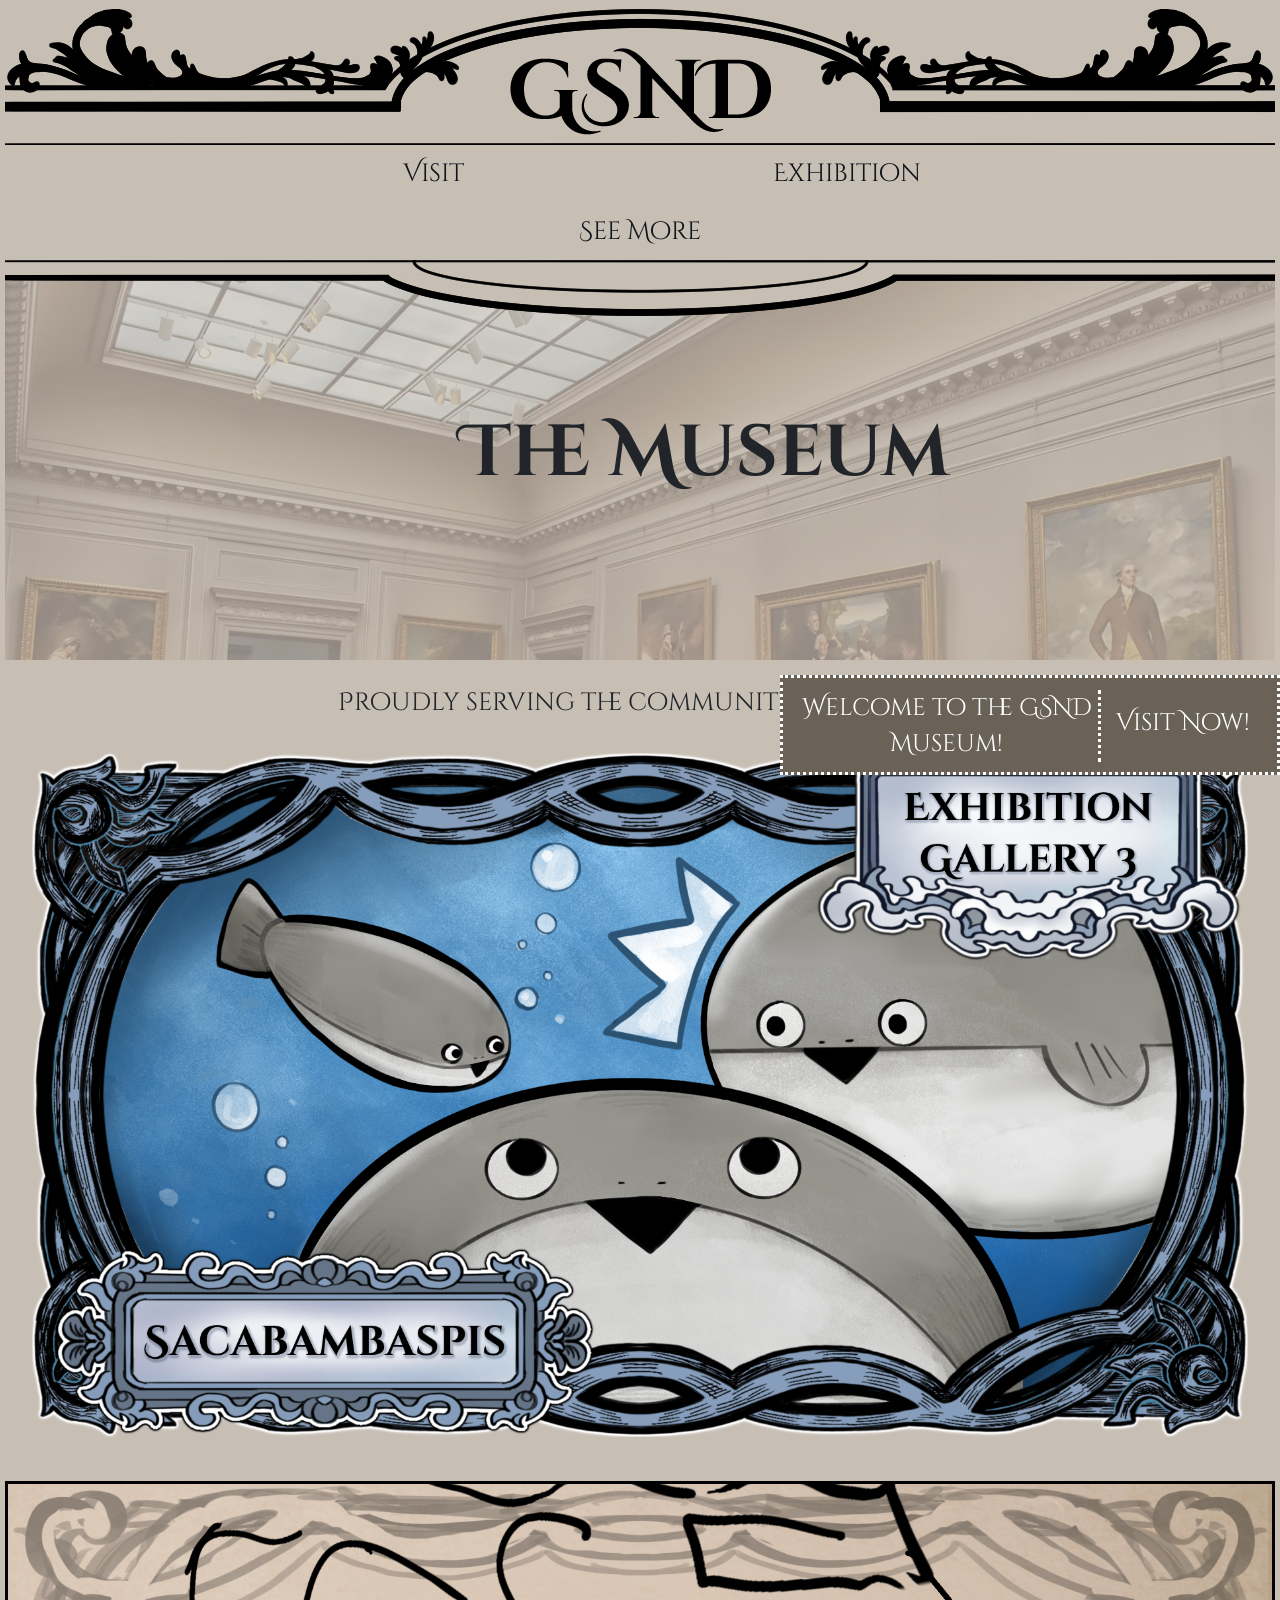
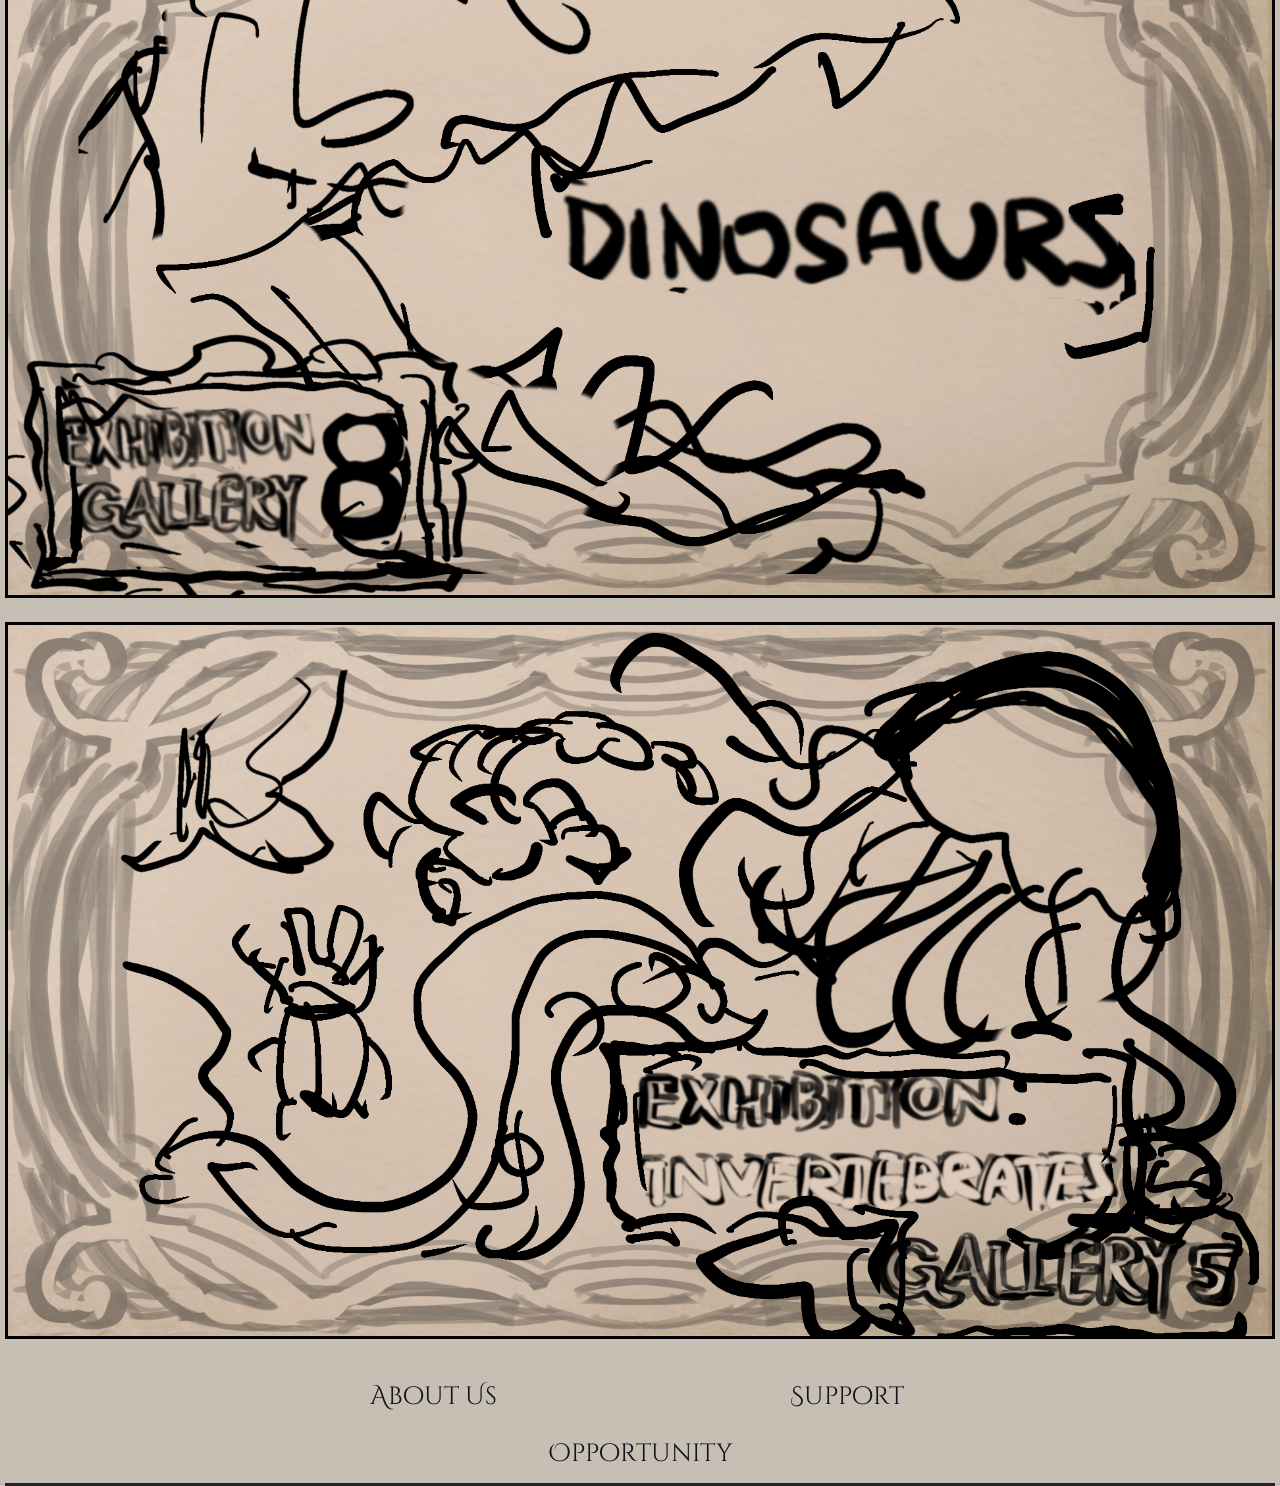
==== index.html @ 1db66bbd "game link added" ====
<!doctype html>
<html lang="en">
    <head>
        <!--Name that shows up on the tab-->
        <title>Museum Game</title>

        <!-- Bootstrap CSS v5.2.1; in case I habitually use it and can't tell if I did or not -->
        <link
            href="https://cdn.jsdelivr.net/npm/bootstrap@5.3.2/dist/css/bootstrap.min.css"
            rel="stylesheet"
            integrity="sha384-T3c6CoIi6uLrA9TneNEoa7RxnatzjcDSCmG1MXxSR1GAsXEV/Dwwykc2MPK8M2HN"
            crossorigin="anonymous"
        />

        <link href="base.css" rel="stylesheet" type="text/css">
        <link href="linkHide.css" rel="stylesheet" type="text/css">
    </head>

    <body>
        <a href="https://raddishradish.itch.io/museum-tour">
            <div class="Fixed" style="border: 3px dotted #ffffff;">
                <p style="border-style: none dotted none none;">Welcome to the GSND Museum!</p>
                <p style="justify-content: center; padding: 15px;">Visit Now!</p>
            </div>
        </a>
        

        <main id="bodyBG">
            <img src="Images/TopDecor.png">
            <div id="navBar" class="container">
                <button class="buttonNav">Visit</button>
                <button class="buttonNav">Exhibition</button>
                <a href="https://gsnd2027.carrd.co/"><button class="buttonNav">See More</button></a>
            </div>

            <div id="carouselExampleSlidesOnly" class="carousel slide" data-bs-ride="carousel" style="display:flex;">
                <div class="carousel-inner" style="opacity: 30%;">
                    <div class="carousel-item active">
                    <img src="Images/SlidePlaceholder1.png" class="d-block" alt="...">
                    </div>
                    <div class="carousel-item">
                    <img src="Images/SlidePlaceholder2.png" class="d-block" alt="...">
                    </div>
                    <div class="carousel-item">
                    <img src="Images/SlidePlaceholder3.png" class="d-block" alt="...">
                    </div>
                </div>
                <div id="titleBGFaux">
                        <img src="Images/TopDecor2.png">
                    </div>
                <div id="titleBG" class="container">
                    <p>The Museum</p>
                </div>
            </div>
            
            <br>
            
            <p style="text-align: center; font-size: 25px;">Proudly serving the community since 1920!</p>

            <div style="margin-bottom: 5px;">
                <img src="Images/hint1.PNG" style="max-width: 1270px;">
            </div>

            <br>

            <div \style="margin-bottom: 5px;">
                <img src="Images/hint2.PNG" style="max-width: 1270px; border: 3px solid #000">
            </div>

            <br>
            
            <div style="margin-bottom: 5px;">
                <img src="Images/hint3.PNG" style="max-width: 1270px; border: 3px solid #000">
            </div>
            <br> 
            
            <div id="navBar" class="container" style="width: 1270px;">
                <button class="buttonNav">About Us</button>
                <button class="buttonNav">Support</button>
                <button class="buttonNav">Opportunity</button>
            </div>
        </main>
    </body>

    <footer>
        <!--Credits?-->
    </footer>

    <script
        src="https://cdn.jsdelivr.net/npm/bootstrap@5.3.2/dist/js/bootstrap.min.js"
        integrity="sha384-BBtl+eGJRgqQAUMxJ7pMwbEyER4l1g+O15P+16Ep7Q9Q+zqX6gSbd85u4mG4QzX+"
        crossorigin="anonymous"
    ></script>
</html>
---- base.css ----
/*Google Font Imported*/
@import url('https://fonts.googleapis.com/css2?family=Cinzel+Decorative:wght@400;700;900&display=swap');
.cinzel-decorative-regular {
  font-family: "Cinzel Decorative", serif;
  font-weight: 400;
  font-style: normal;
}

.cinzel-decorative-bold {
  font-family: "Cinzel Decorative", serif;
  font-weight: 700;
  font-style: normal;
}

.cinzel-decorative-black {
  font-family: "Cinzel Decorative", serif;
  font-weight: 900;
  font-style: normal;
}
/*Font Info end*/




body {
    background-color: rgb(199,190,180);
    font-family: "Cinzel Decorative", serif;
    font-weight: 400;
    font-style: normal;
}


#bodyBG {
    max-width:1270px;
    margin:auto;
    background-color: inherit;
    border-style: none none solid none;
    border-color:#232323;
    border-width: medium;
}


#navBar {
    text-align: center;
    grid-row: 1;
    text-transform: uppercase;
    padding: 0;
}

.buttonNav{
    grid-row: 1;
    border: none;
    background-color: inherit;
    color: #11151C;
    padding: 10px;
    margin-inline: 5px;
    text-decoration: none;
    display: inline-block;
    font-size: 25px;
    transition-duration: 0.2s;
    cursor: pointer;
    width:400px;
}

.buttonNav:hover{
    background-color: rgb(217, 209, 200);
}


li {
    list-style-type: none;
}

/*The cheat for the upper title bar thingy*/
#titleBGFaux{
    position:absolute;
    display:flex;
    flex-direction: column;
}

/*Title overlay on image*/
#titleBG{
    width: 100%;
    top:0;
    right:0;
    position:absolute;
    display:flex;
    justify-content: left;
    align-items: center;
    flex-direction: column;
    font-size: 450%;
    font-weight:bold;
    padding: 50px;
    line-height: 400%;
}

/*Fixed box following while scrolling*/
.Fixed
{
    position: fixed;
    bottom:0;
    right:0;
    display: grid;
    grid-template-columns: auto auto;
    margin-bottom: 125px;
    text-align: center;
    background-color:rgb(106, 97, 87);
    color:#ffffff;
    width:500px;
    height:100px;
    justify-content: center;
    font-size:x-large;
    padding:12px;
}
.Fixed:hover {
    transition:0.2s;
    background-color: rgb(71, 58, 44);
}
---- linkHide.css ----
a:link{
    text-decoration: none;
    color: black;
}

a:visited{
    text-decoration: none;
    color: black;
}

a:hover{
    text-decoration: underline;
}

a:active{
    text-decoration: none;
}
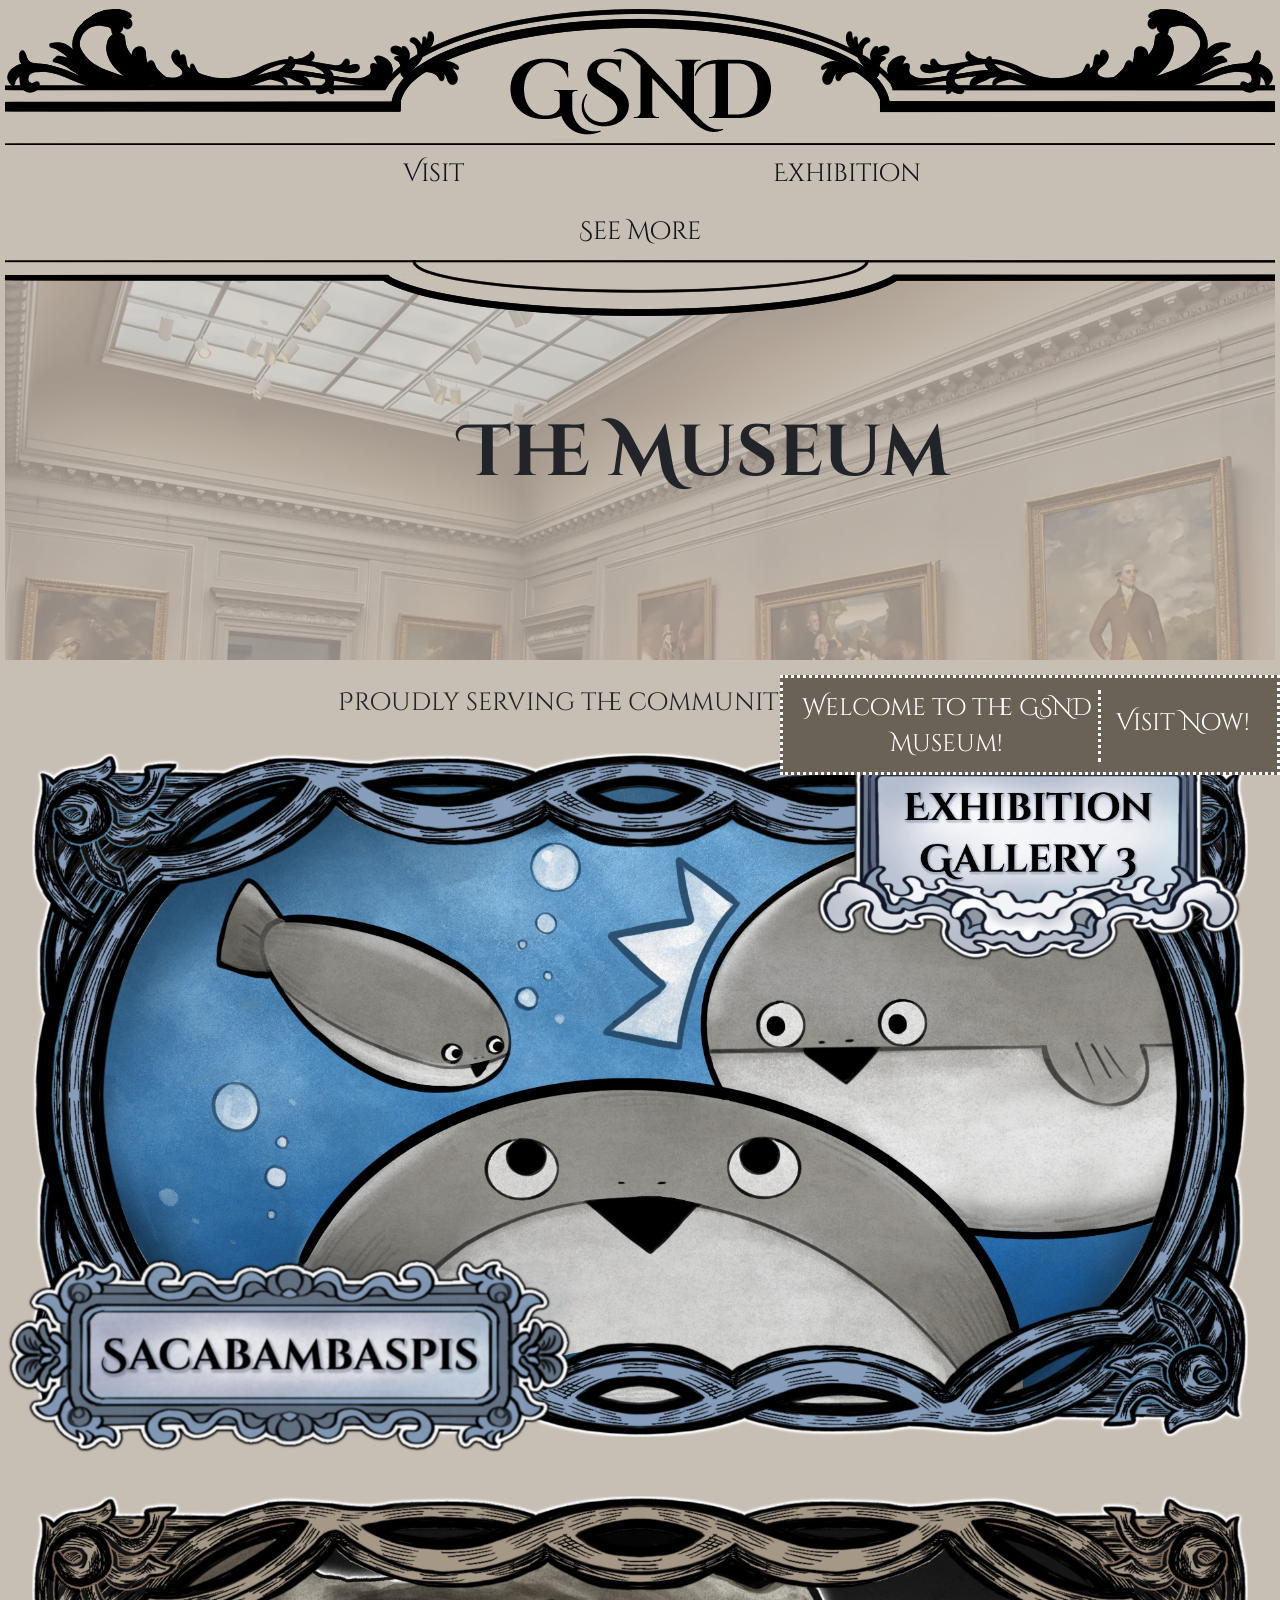
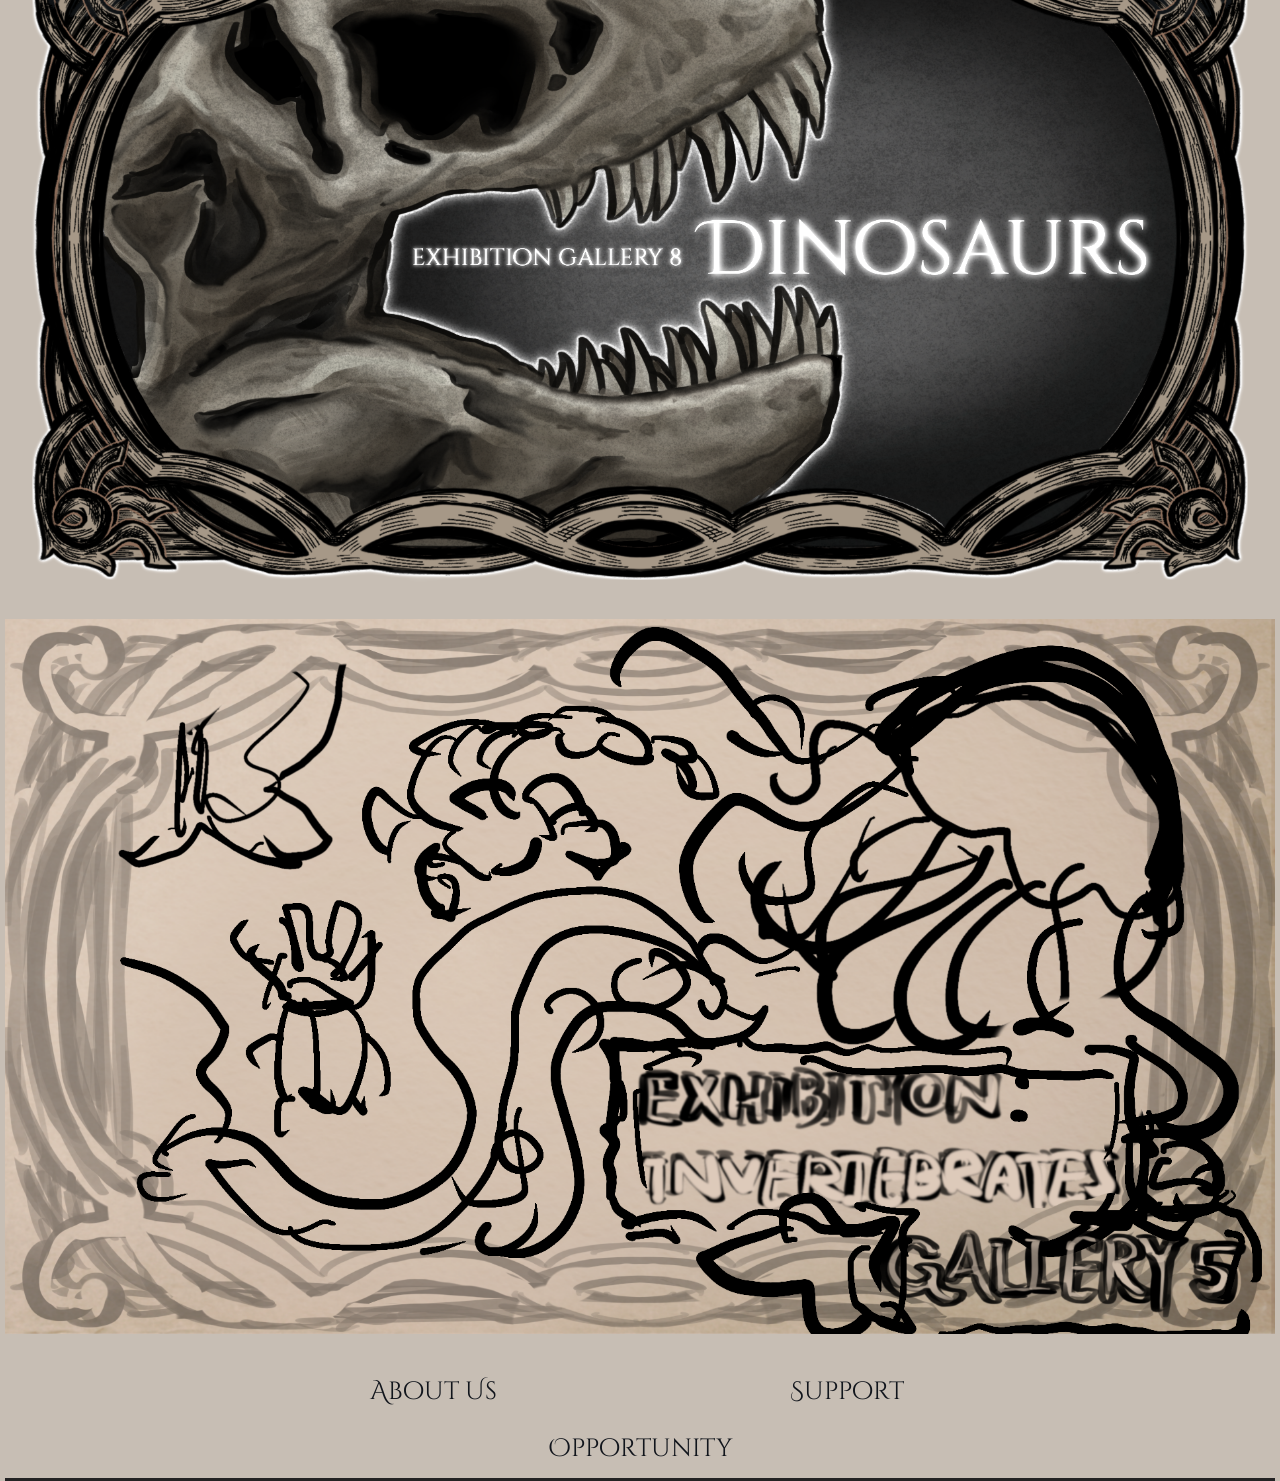
==== commit 6a8bbd7a: "image borders removed" ====
--- a/index.html
+++ b/index.html
@@ -64,13 +64,13 @@
             <br>
 
             <div \style="margin-bottom: 5px;">
-                <img src="Images/hint2.PNG" style="max-width: 1270px; border: 3px solid #000">
+                <img src="Images/hint2.PNG" style="max-width: 1270px;">
             </div>
 
             <br>
             
             <div style="margin-bottom: 5px;">
-                <img src="Images/hint3.PNG" style="max-width: 1270px; border: 3px solid #000">
+                <img src="Images/hint3.PNG" style="max-width: 1270px;">
             </div>
             <br> 
             
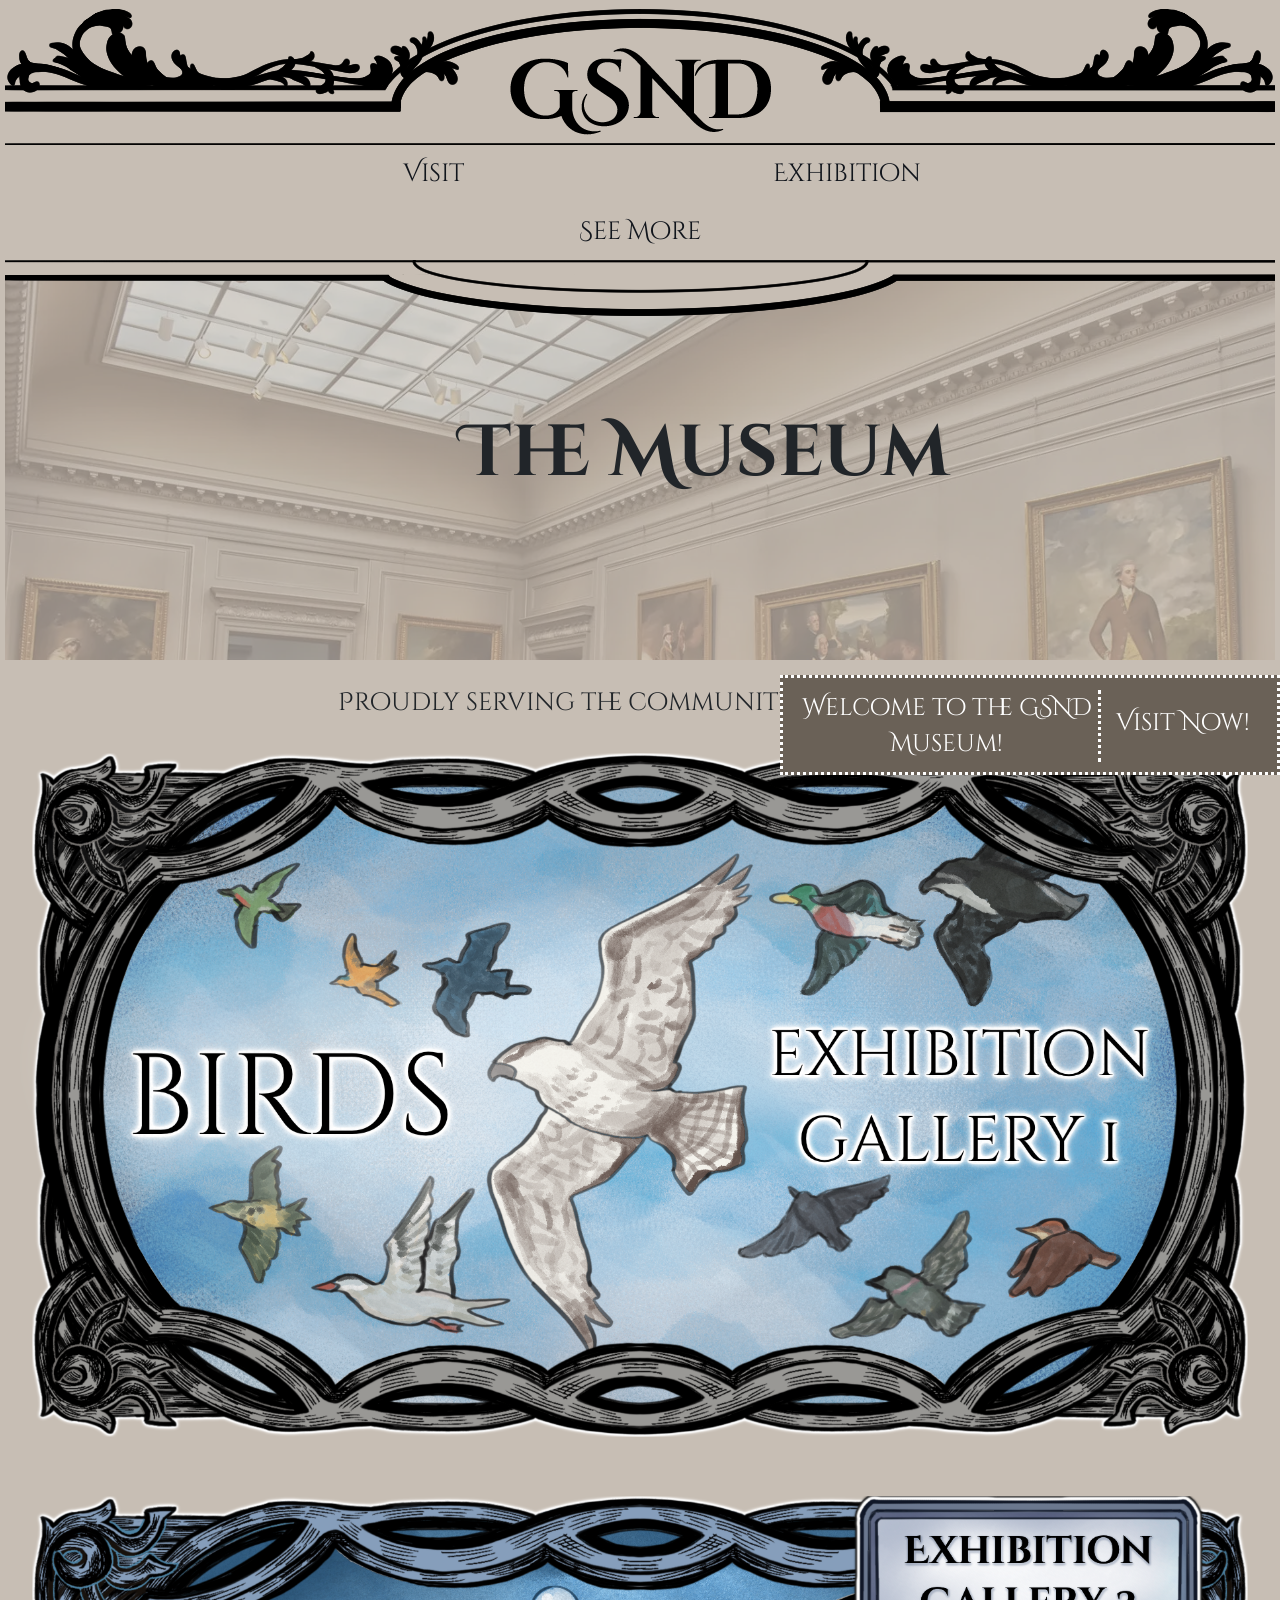
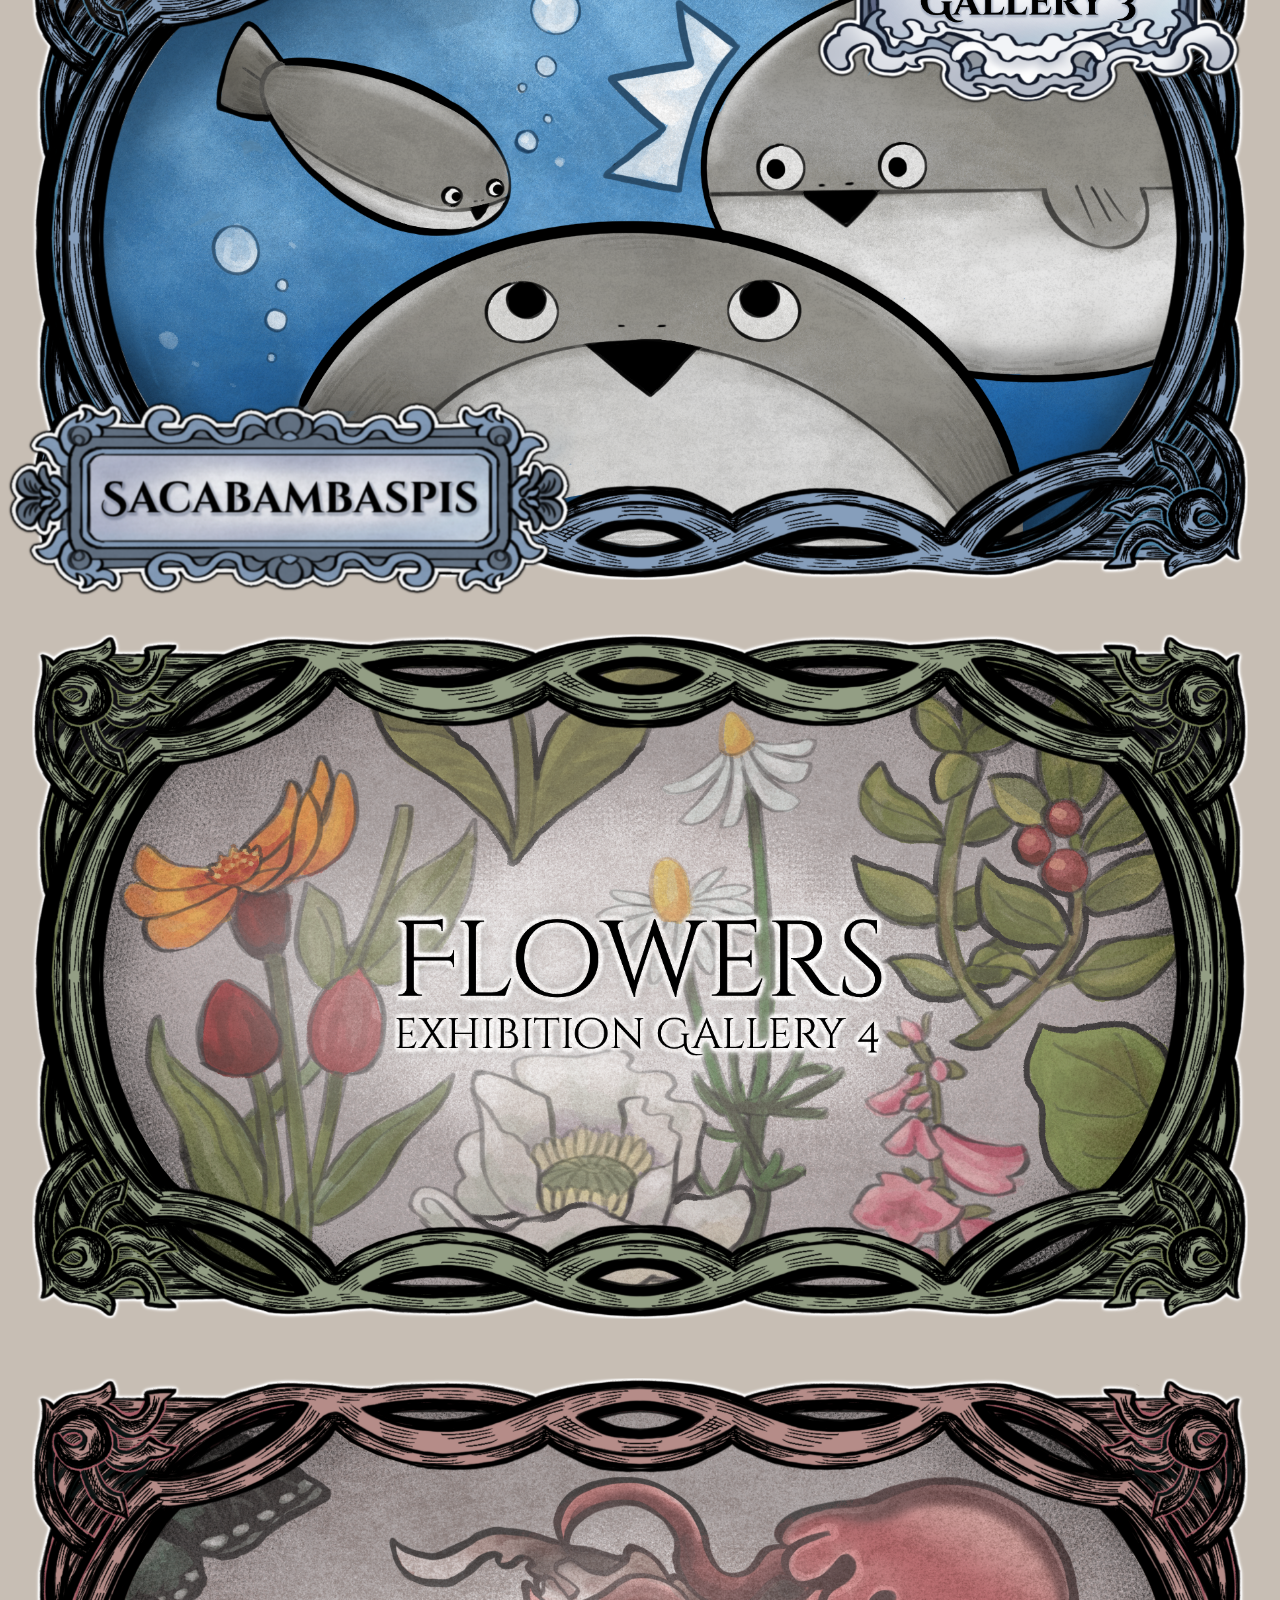
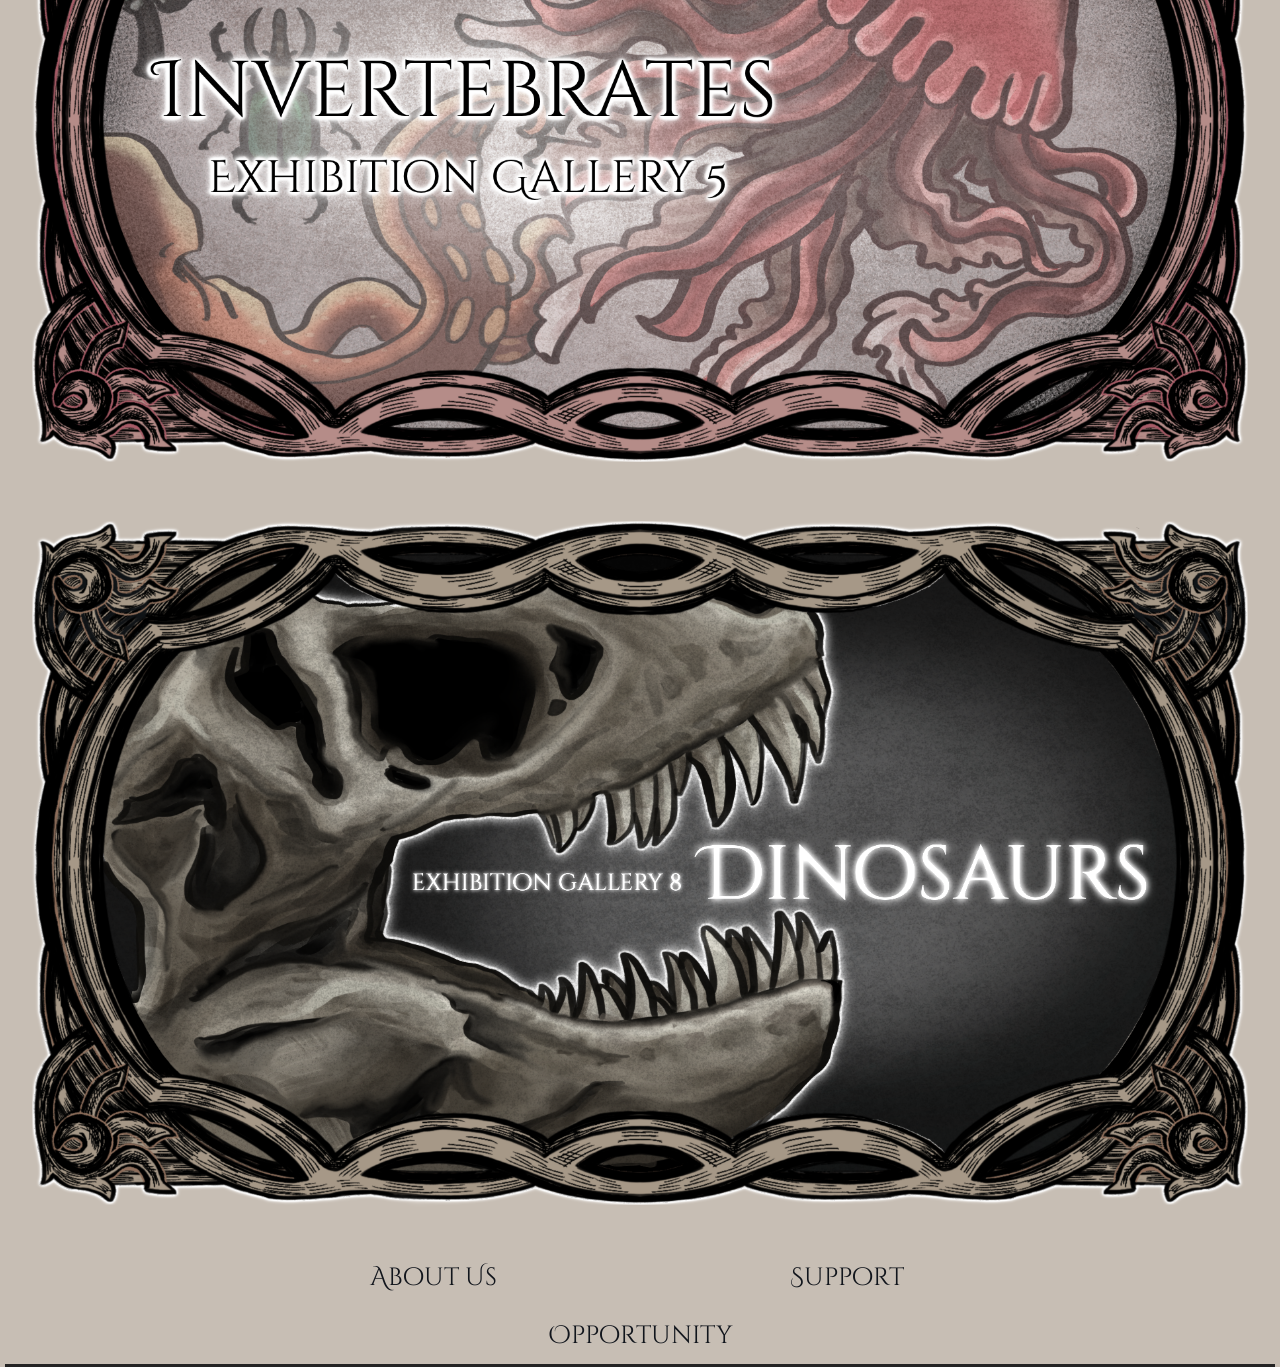
==== commit 1d24c4eb: "hint images added and updated" ====
--- a/index.html
+++ b/index.html
@@ -60,17 +60,25 @@
             <div style="margin-bottom: 5px;">
                 <img src="Images/hint1.PNG" style="max-width: 1270px;">
             </div>
-
             <br>
 
             <div \style="margin-bottom: 5px;">
-                <img src="Images/hint2.PNG" style="max-width: 1270px;">
+                <img src="Images/hint3.PNG" style="max-width: 1270px;">
             </div>
-
             <br>
             
             <div style="margin-bottom: 5px;">
-                <img src="Images/hint3.PNG" style="max-width: 1270px;">
+                <img src="Images/hint4.PNG" style="max-width: 1270px;">
+            </div>
+            <br> 
+
+            <div style="margin-bottom: 5px;">
+                <img src="Images/hint5.PNG" style="max-width: 1270px;">
+            </div>
+            <br> 
+
+            <div style="margin-bottom: 5px;">
+                <img src="Images/hint8.PNG" style="max-width: 1270px;">
             </div>
             <br> 
             
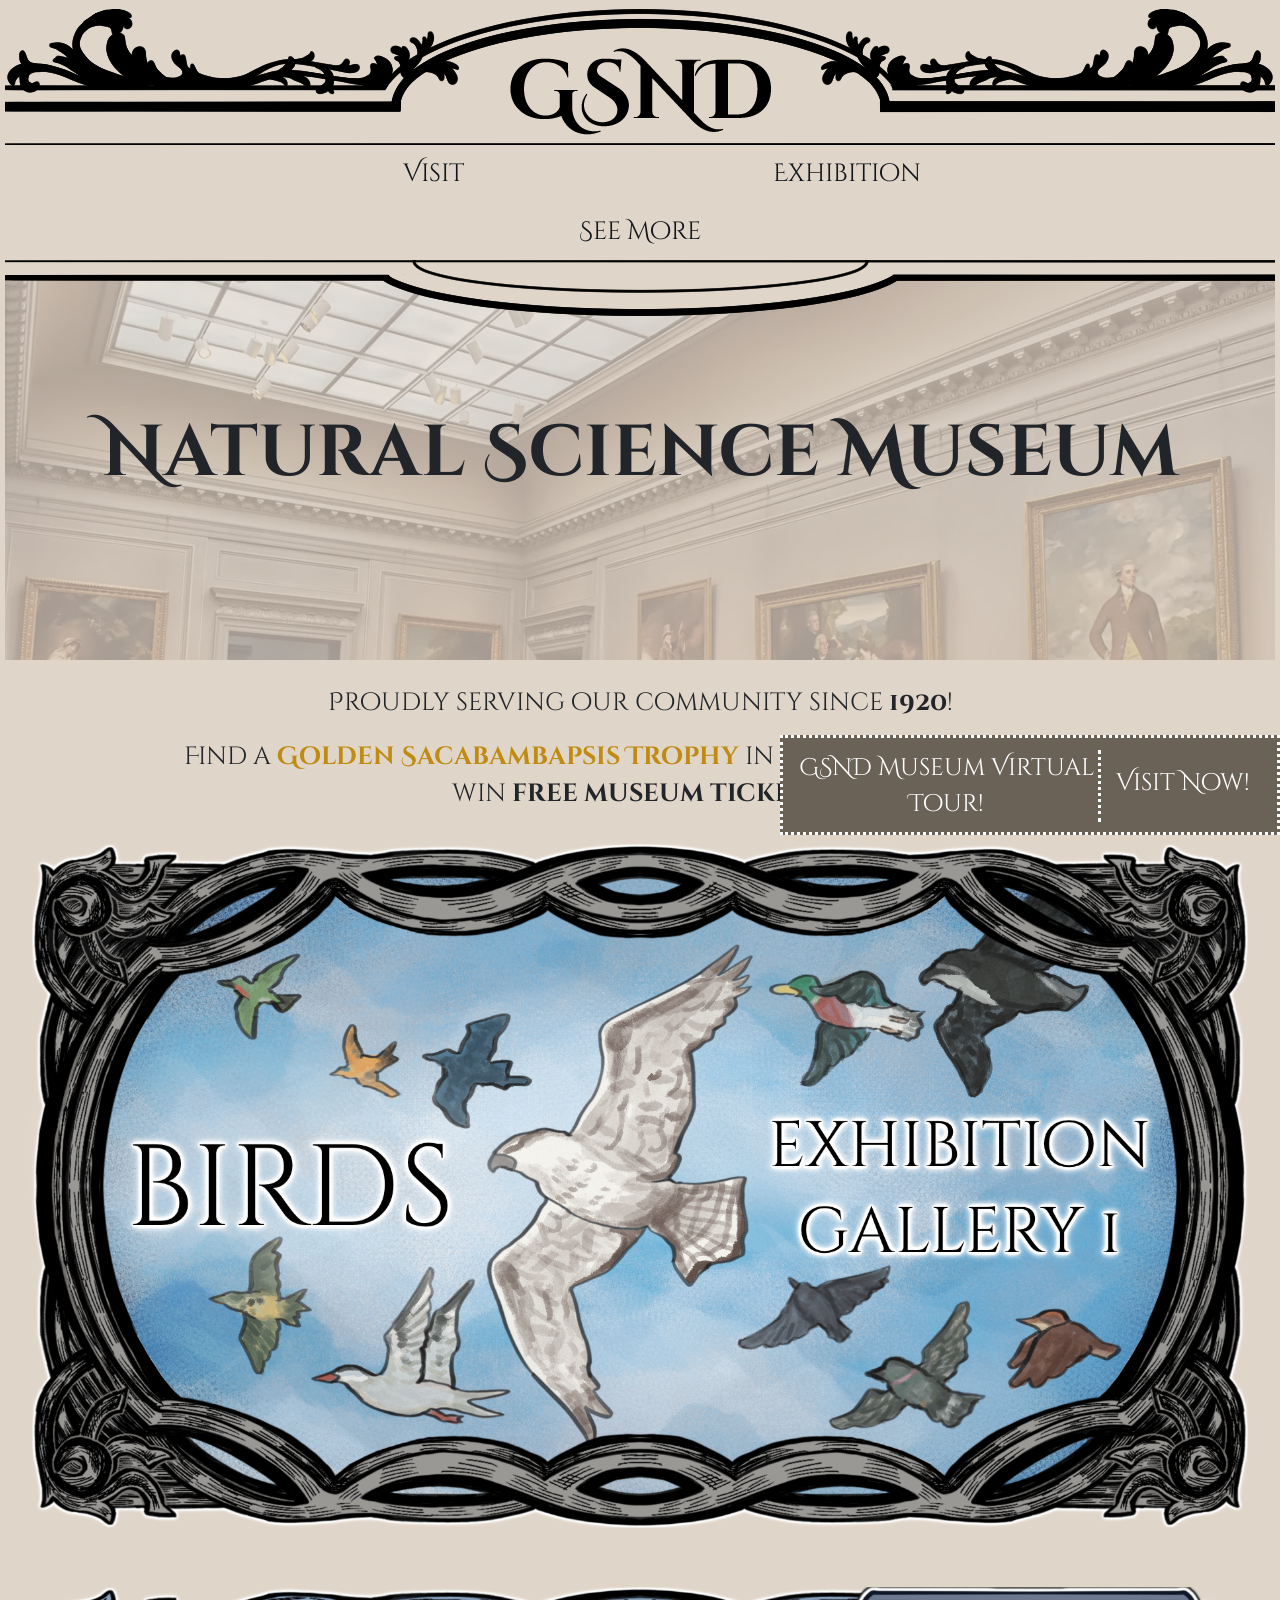
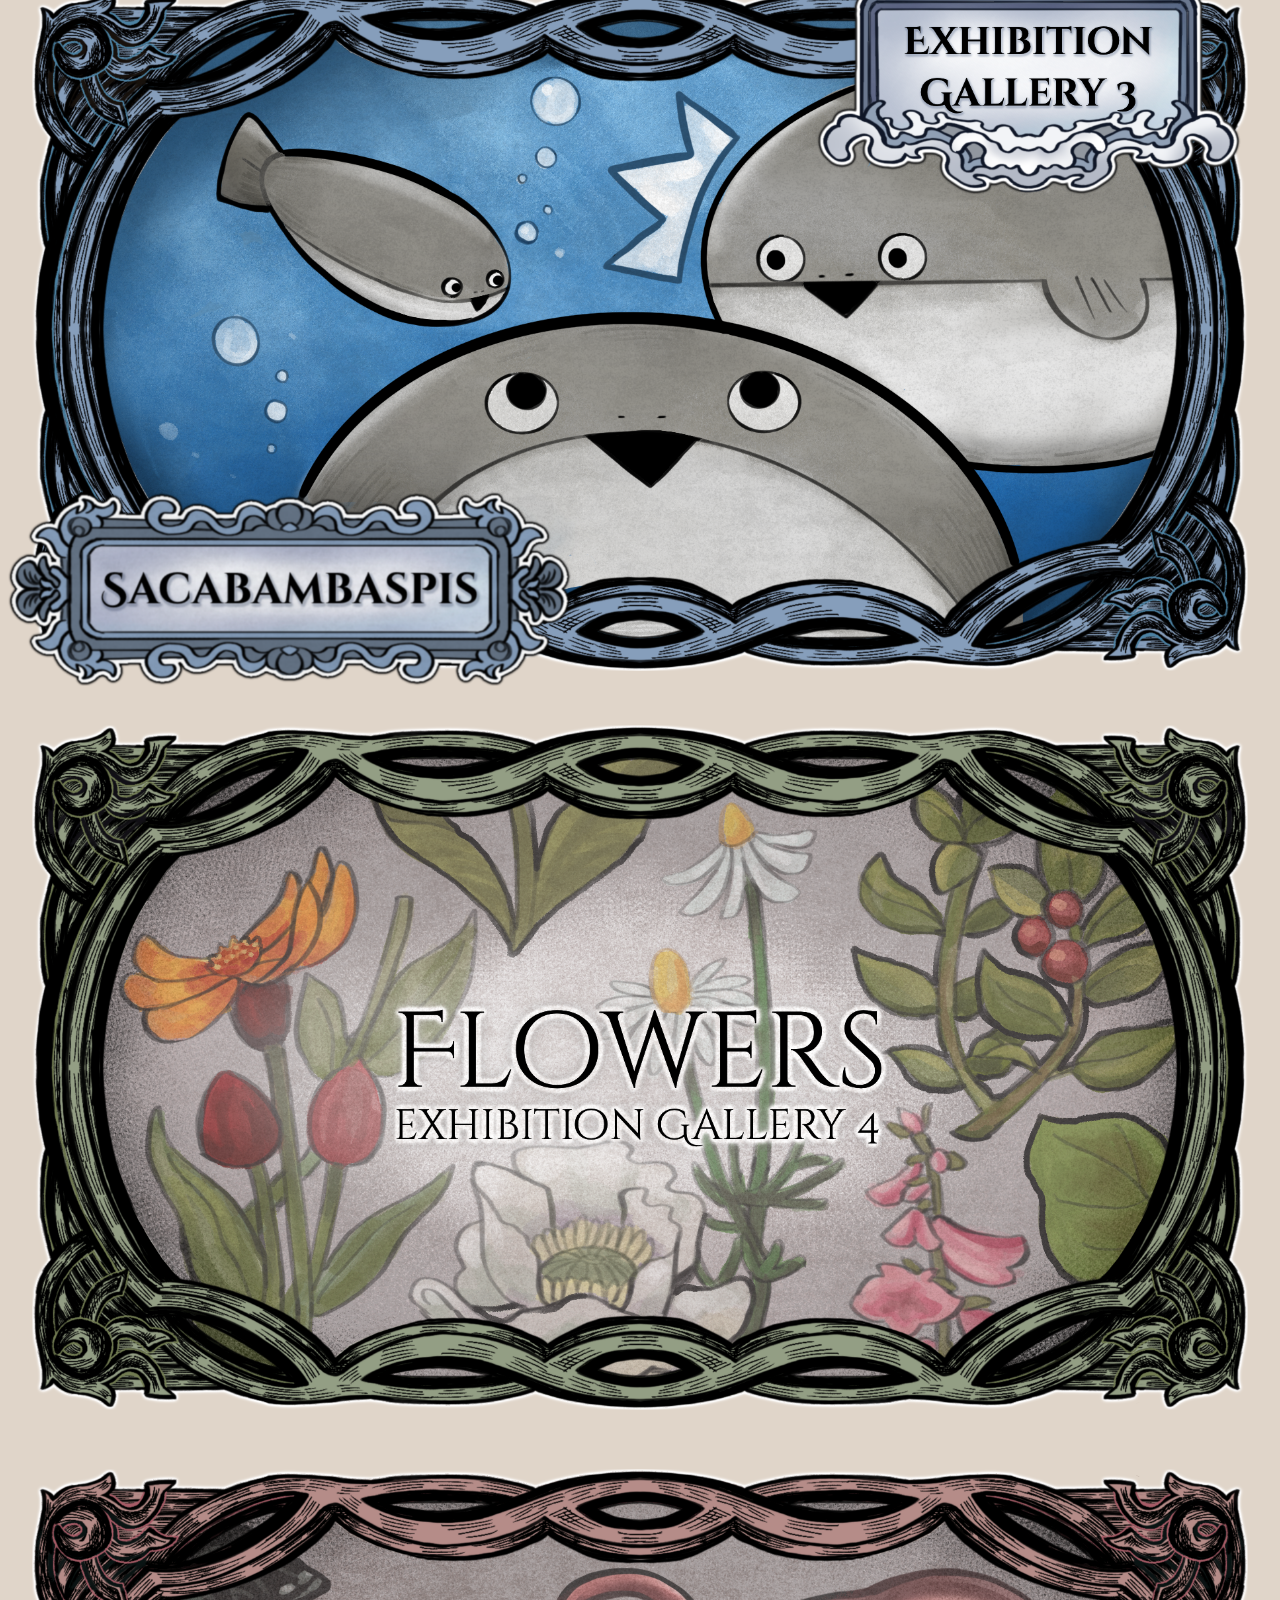
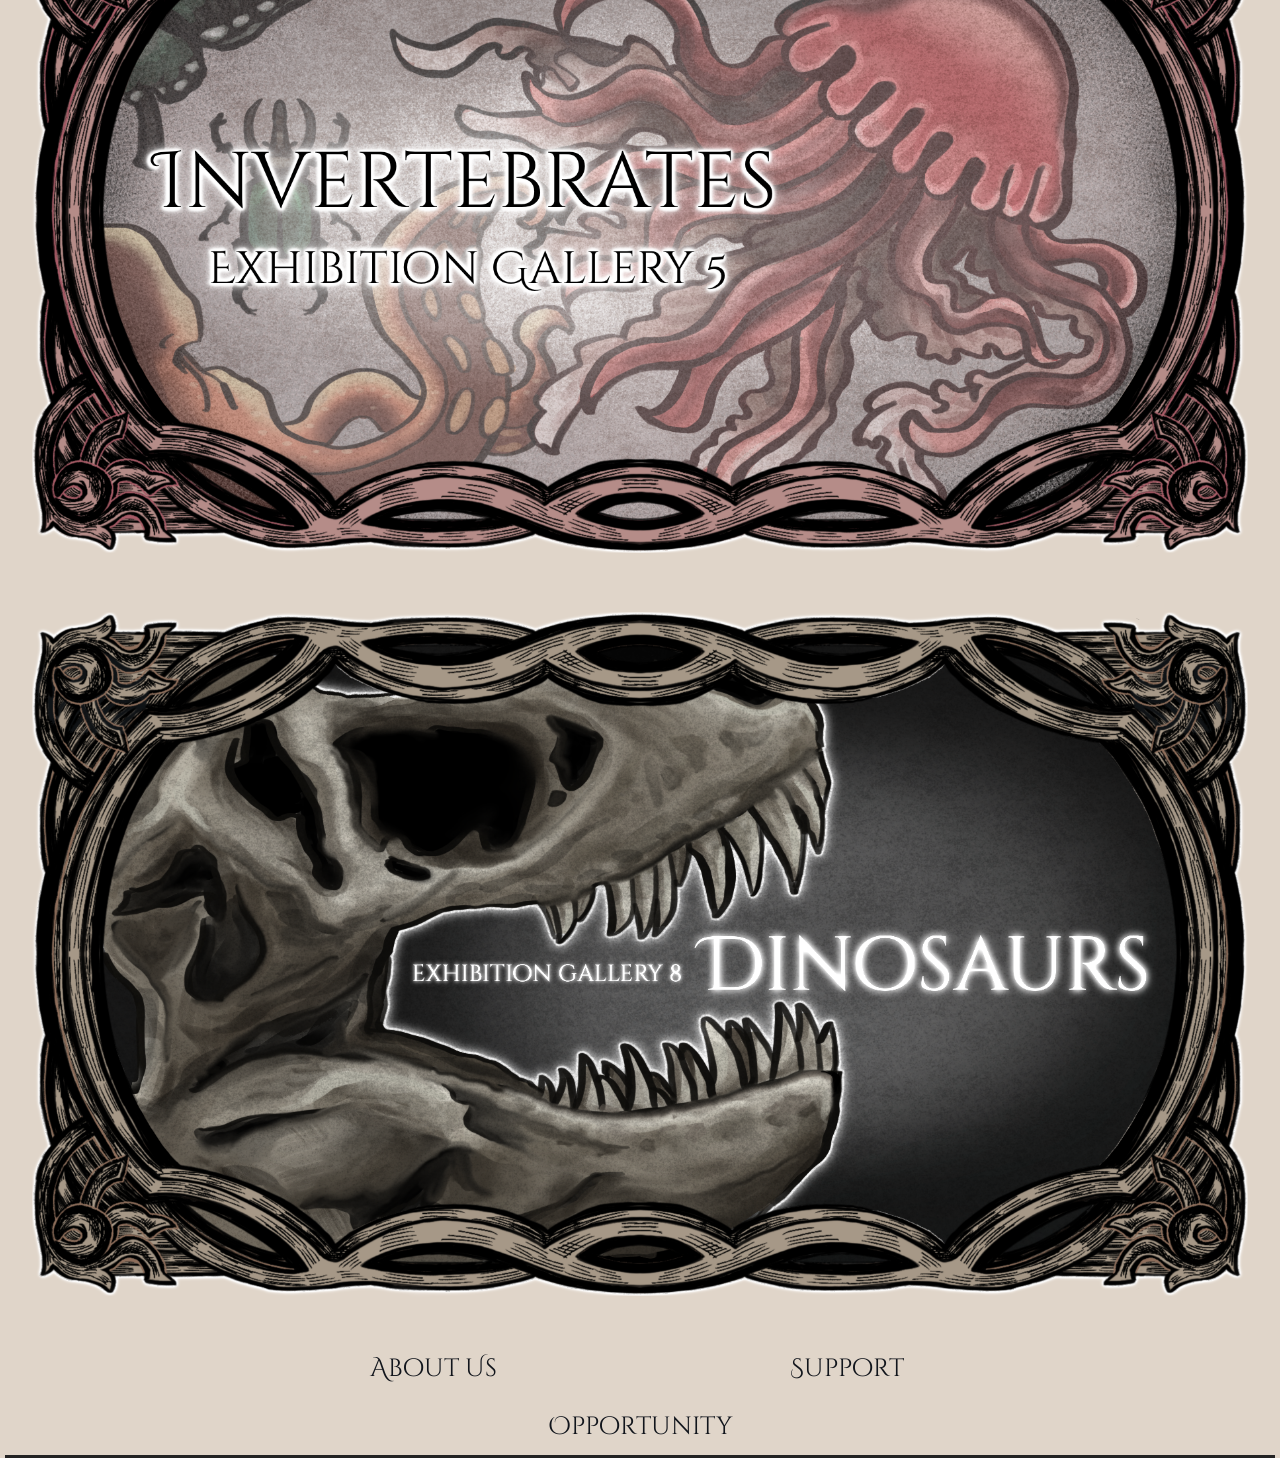
==== commit 33a5ee8d: "added descriptions and adjusted wording" ====
--- a/index.html
+++ b/index.html
@@ -19,7 +19,7 @@
     <body>
         <a href="https://raddishradish.itch.io/museum-tour">
             <div class="Fixed" style="border: 3px dotted #ffffff;">
-                <p style="border-style: none dotted none none;">Welcome to the GSND Museum!</p>
+                <p style="border-style: none dotted none none;">GSND Museum Virtual Tour!</p>
                 <p style="justify-content: center; padding: 15px;">Visit Now!</p>
             </div>
         </a>
@@ -48,14 +48,16 @@
                 <div id="titleBGFaux">
                         <img src="Images/TopDecor2.png">
                     </div>
-                <div id="titleBG" class="container">
-                    <p>The Museum</p>
+                <div id="titleBG">
+                    <p>Natural Science Museum</p>
                 </div>
             </div>
             
             <br>
             
-            <p style="text-align: center; font-size: 25px;">Proudly serving the community since 1920!</p>
+            <p style="text-align: center; font-size: 25px;">Proudly serving our community since <b>1920</b>!</p>
+            <p style="text-align: center; font-size: 25px;">Find a <b style="color: rgb(191, 139, 16);">Golden Sacabambapsis Trophy</b> in our 
+            virtual tour and <br>win <b>free museum tickets!</b></p>
 
             <div style="margin-bottom: 5px;">
                 <img src="Images/hint1.PNG" style="max-width: 1270px;">
--- a/base.css
+++ b/base.css
@@ -23,7 +23,7 @@
 
 
 body {
-    background-color: rgb(199,190,180);
+    background-color: rgb(224, 213, 201);
     font-family: "Cinzel Decorative", serif;
     font-weight: 400;
     font-style: normal;
@@ -102,7 +102,7 @@
     right:0;
     display: grid;
     grid-template-columns: auto auto;
-    margin-bottom: 125px;
+    margin-bottom: 65px;
     text-align: center;
     background-color:rgb(106, 97, 87);
     color:#ffffff;
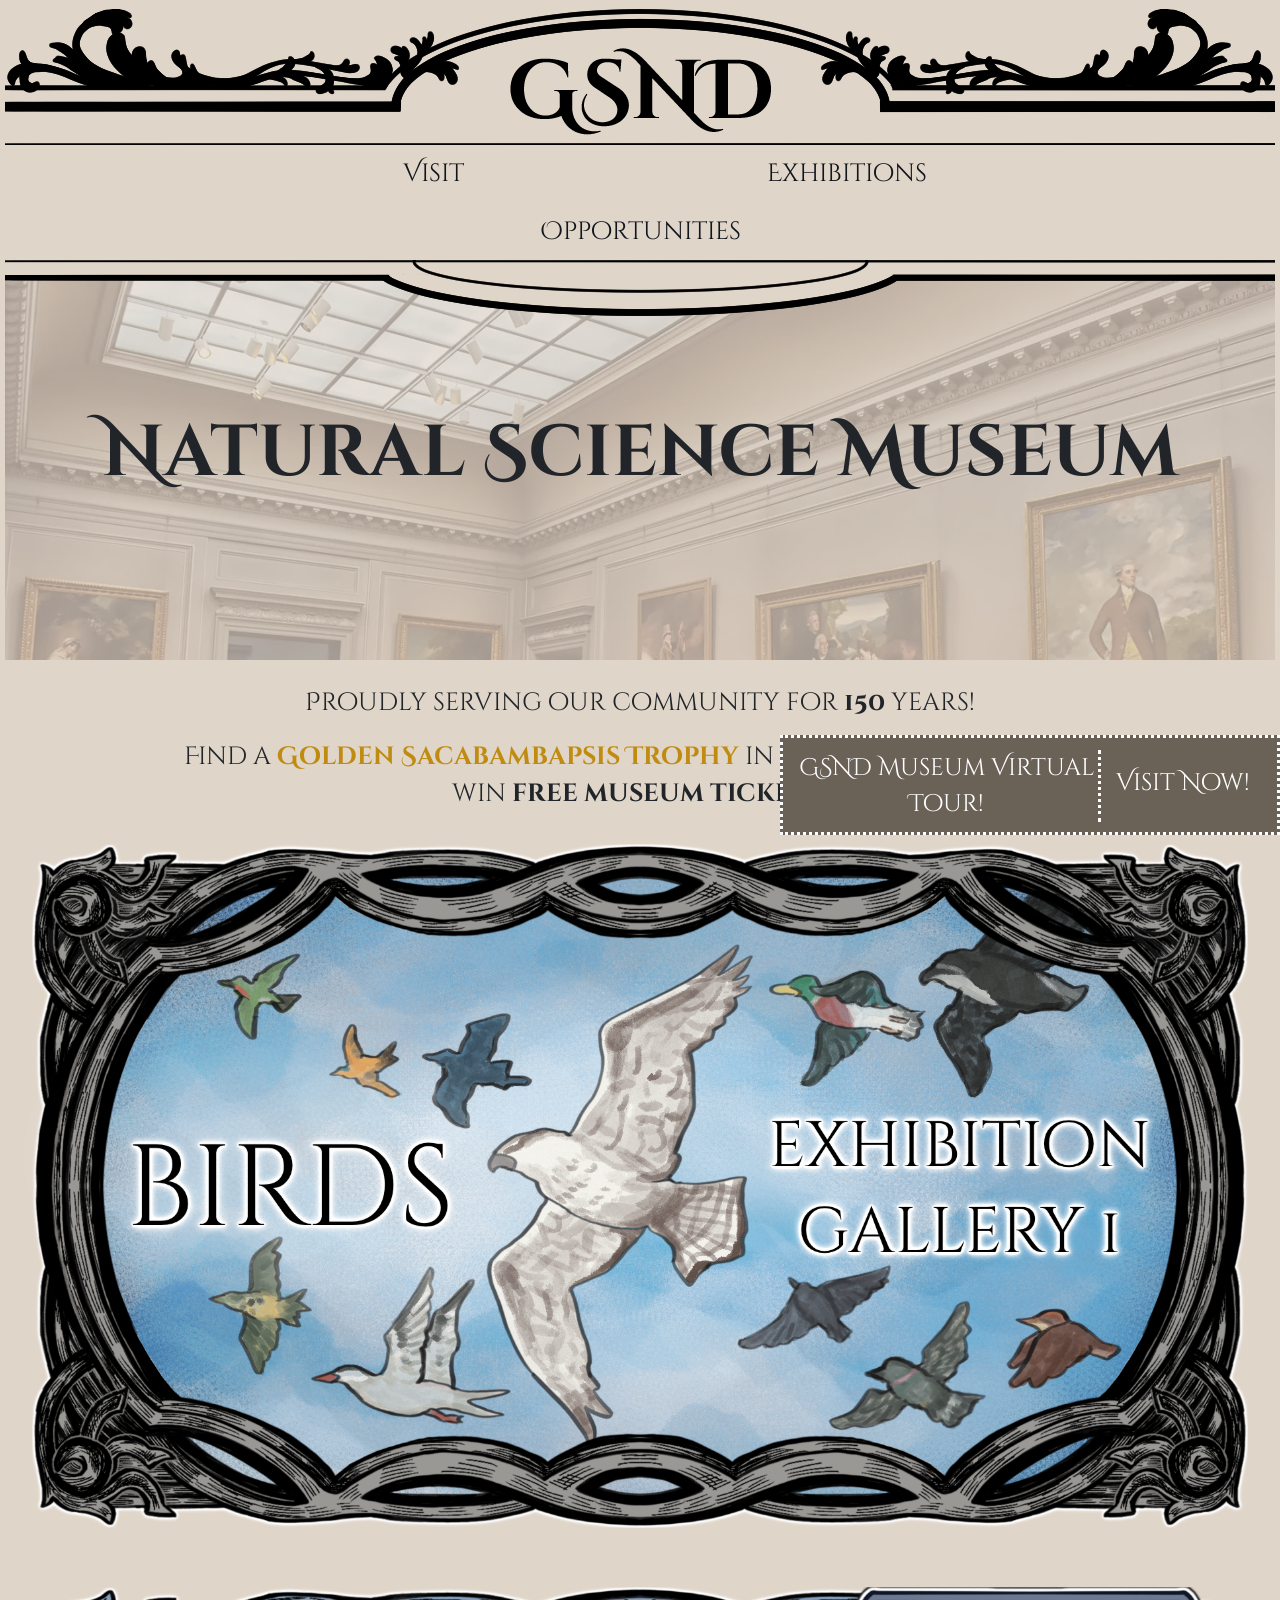
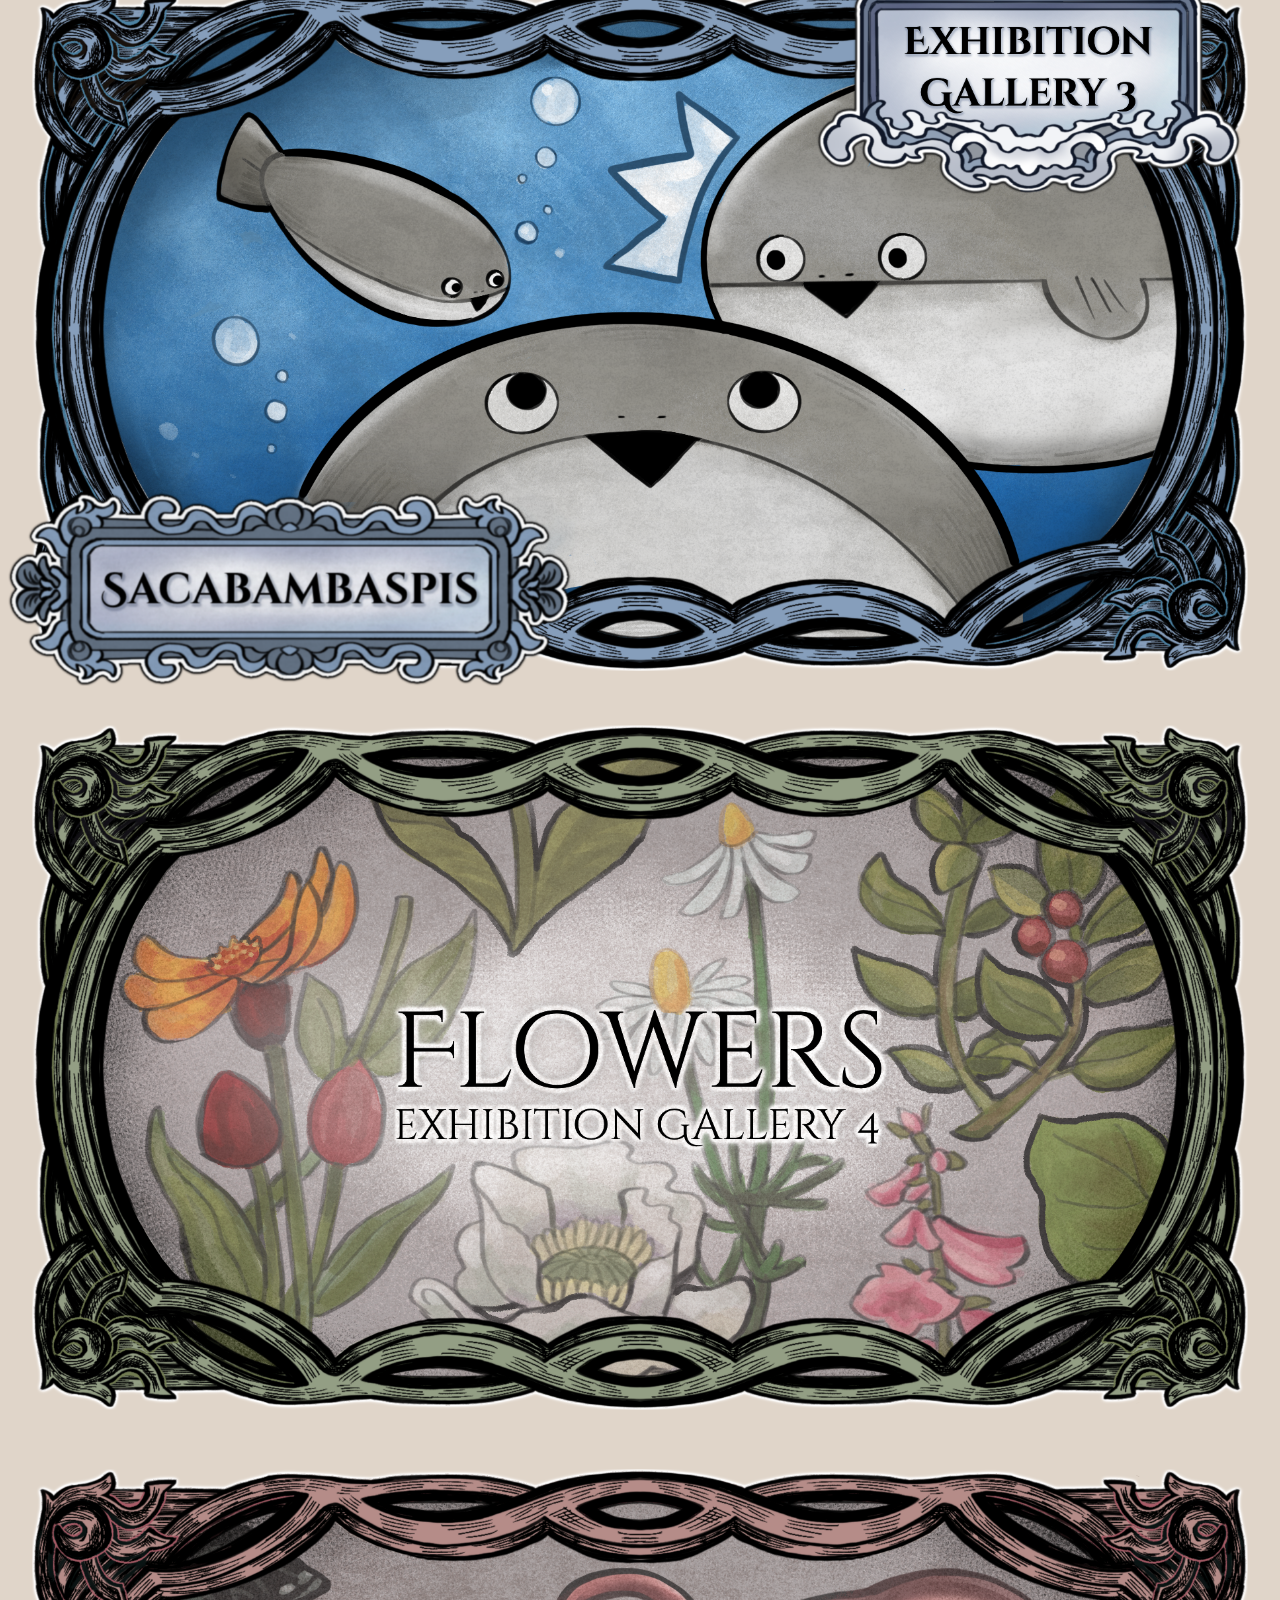
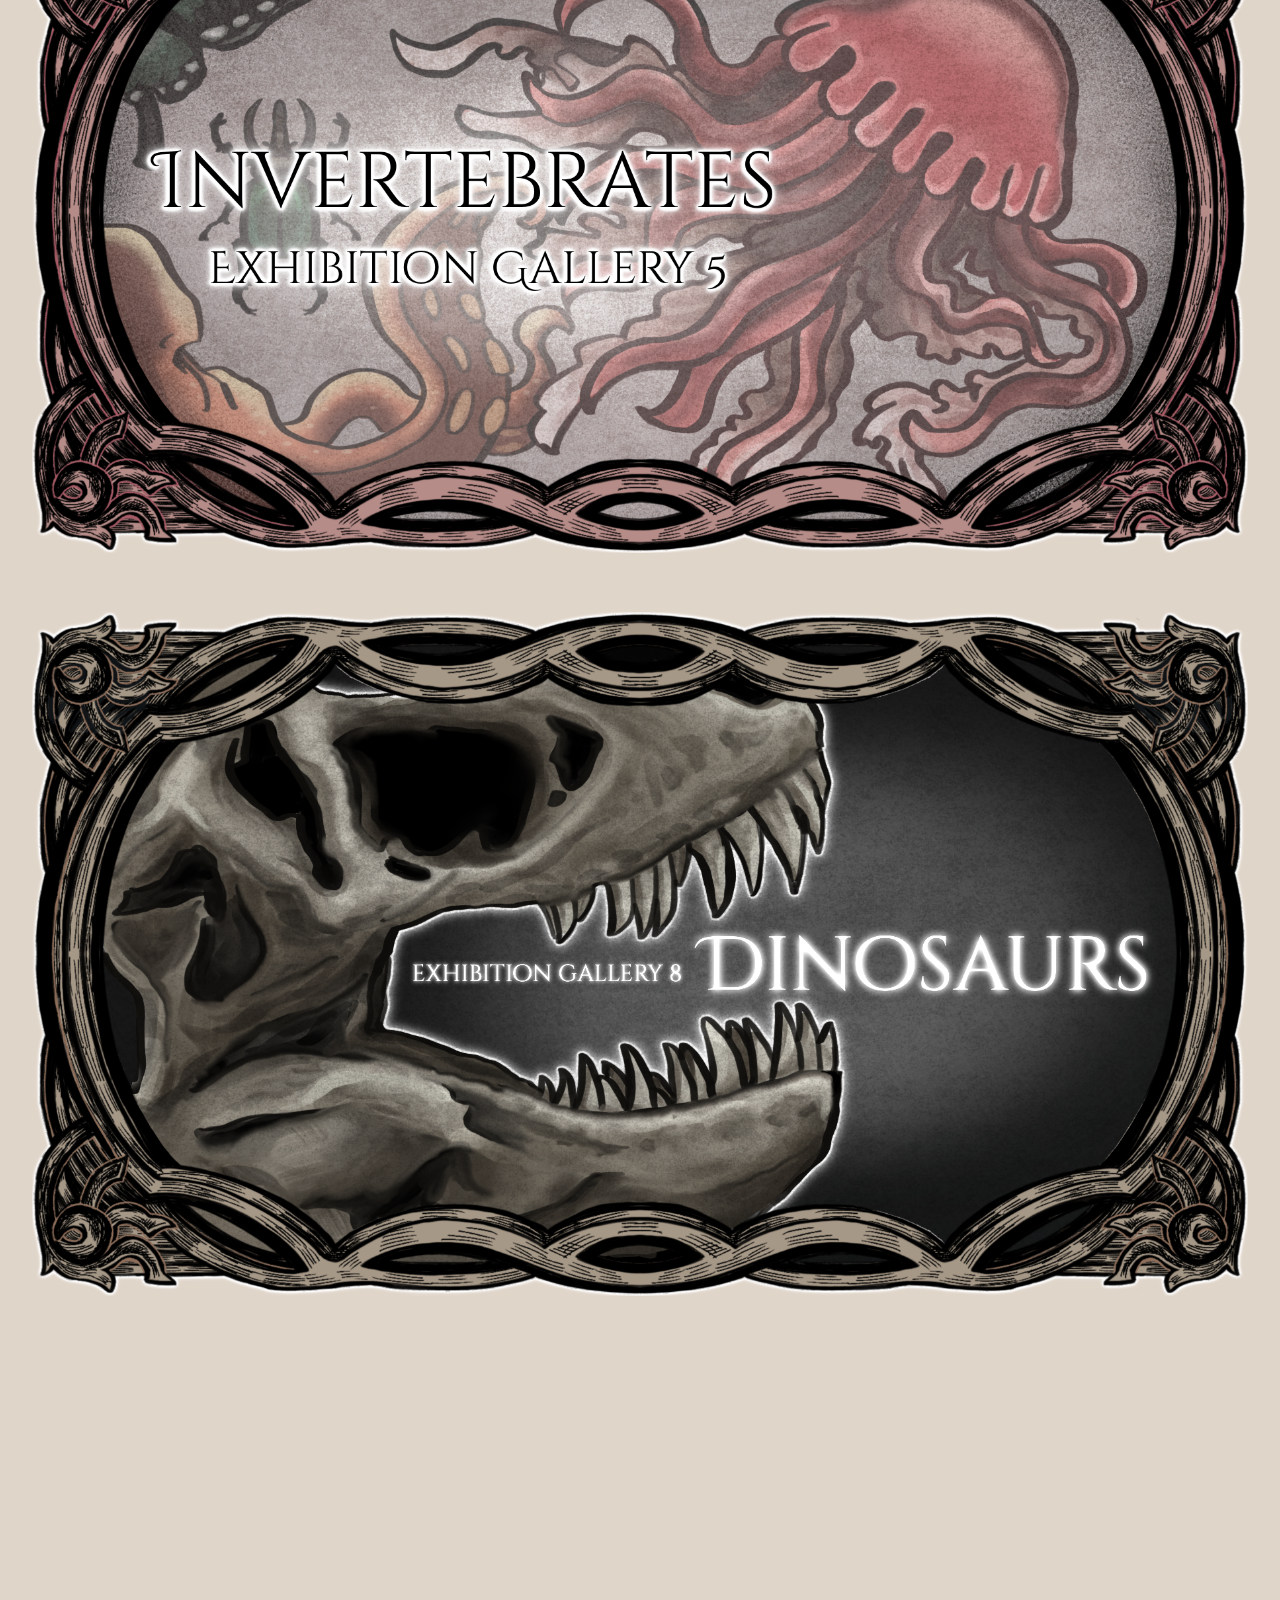
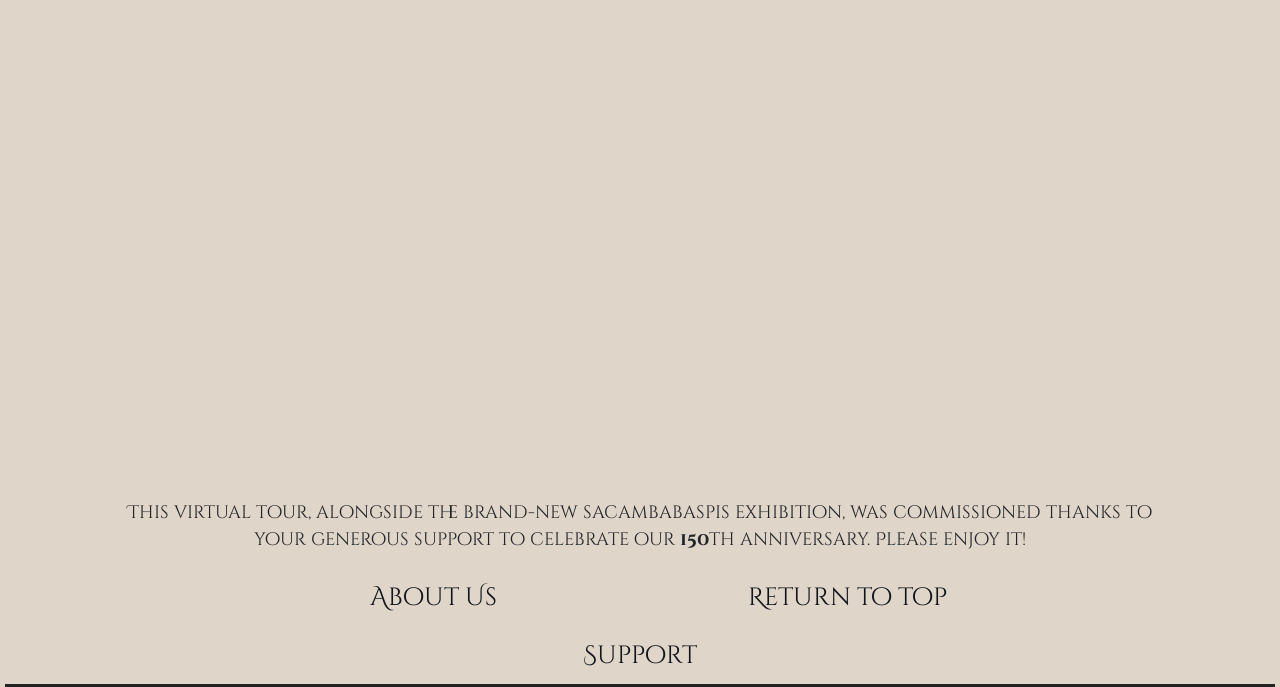
==== commit a691f9f3: "Update website" ====
--- a/index.html
+++ b/index.html
@@ -2,7 +2,8 @@
 <html lang="en">
     <head>
         <!--Name that shows up on the tab-->
-        <title>Museum Game</title>
+        <title>Natural Science Museum</title>
+        <header><div id="top"></div></header>
 
         <!-- Bootstrap CSS v5.2.1; in case I habitually use it and can't tell if I did or not -->
         <link
@@ -17,7 +18,7 @@
     </head>
 
     <body>
-        <a href="https://raddishradish.itch.io/museum-tour">
+        <a href="#virtual-tour">
             <div class="Fixed" style="border: 3px dotted #ffffff;">
                 <p style="border-style: none dotted none none;">GSND Museum Virtual Tour!</p>
                 <p style="justify-content: center; padding: 15px;">Visit Now!</p>
@@ -28,9 +29,9 @@
         <main id="bodyBG">
             <img src="Images/TopDecor.png">
             <div id="navBar" class="container">
-                <button class="buttonNav">Visit</button>
-                <button class="buttonNav">Exhibition</button>
-                <a href="https://gsnd2027.carrd.co/"><button class="buttonNav">See More</button></a>
+                <button class="buttonFake">Visit</button>
+                <button class="buttonFake">Exhibitions</button>
+                <button class="buttonFake">Opportunities</button>
             </div>
 
             <div id="carouselExampleSlidesOnly" class="carousel slide" data-bs-ride="carousel" style="display:flex;">
@@ -55,7 +56,7 @@
             
             <br>
             
-            <p style="text-align: center; font-size: 25px;">Proudly serving our community since <b>1920</b>!</p>
+            <p style="text-align: center; font-size: 25px;">Proudly serving our community for <b>150</b> years!</p>
             <p style="text-align: center; font-size: 25px;">Find a <b style="color: rgb(191, 139, 16);">Golden Sacabambapsis Trophy</b> in our 
             virtual tour and <br>win <b>free museum tickets!</b></p>
 
@@ -83,11 +84,16 @@
                 <img src="Images/hint8.PNG" style="max-width: 1270px;">
             </div>
             <br> 
+
+            <div id="virtual-tour">
+                <iframe frameborder="0" src="https://itch.io/embed-upload/16915027?color=333333" allowfullscreen="" width="1200" height="725"><a href="https://raddishradish.itch.io/museum-tour">Play Museum Tour on itch.io</a></iframe>            
+            </div>
+            <div id ="#small-container"><p style="text-align: center; font-size: 18px;"><br>This virtual tour, alongside the brand-new sacambabaspis exhibition, was commissioned thanks to <br>your generous support to celebrate our <b>150</b>th anniversary. Please enjoy it!<br></p></div>
             
             <div id="navBar" class="container" style="width: 1270px;">
-                <button class="buttonNav">About Us</button>
-                <button class="buttonNav">Support</button>
-                <button class="buttonNav">Opportunity</button>
+                <a href="https://gsnd2027.carrd.co/" target="_blank"><button class="buttonNav">About Us</button></a>
+                <a href="#top"><button class="buttonNav">Return to top</button></a>
+                <button class="buttonFake">Support</button>
             </div>
         </main>
     </body>
--- a/base.css
+++ b/base.css
@@ -47,7 +47,7 @@
     padding: 0;
 }
 
-.buttonNav{
+.buttonNav, .buttonFake{
     grid-row: 1;
     border: none;
     background-color: inherit;
@@ -64,6 +64,10 @@
 
 .buttonNav:hover{
     background-color: rgb(217, 209, 200);
+}
+
+.buttonFake:hover{
+    cursor: initial;
 }
 
 
@@ -115,4 +119,10 @@
 .Fixed:hover {
     transition:0.2s;
     background-color: rgb(71, 58, 44);
+}
+
+/* itch.io embed */
+#virtual-tour
+{
+    text-align: center;
 }
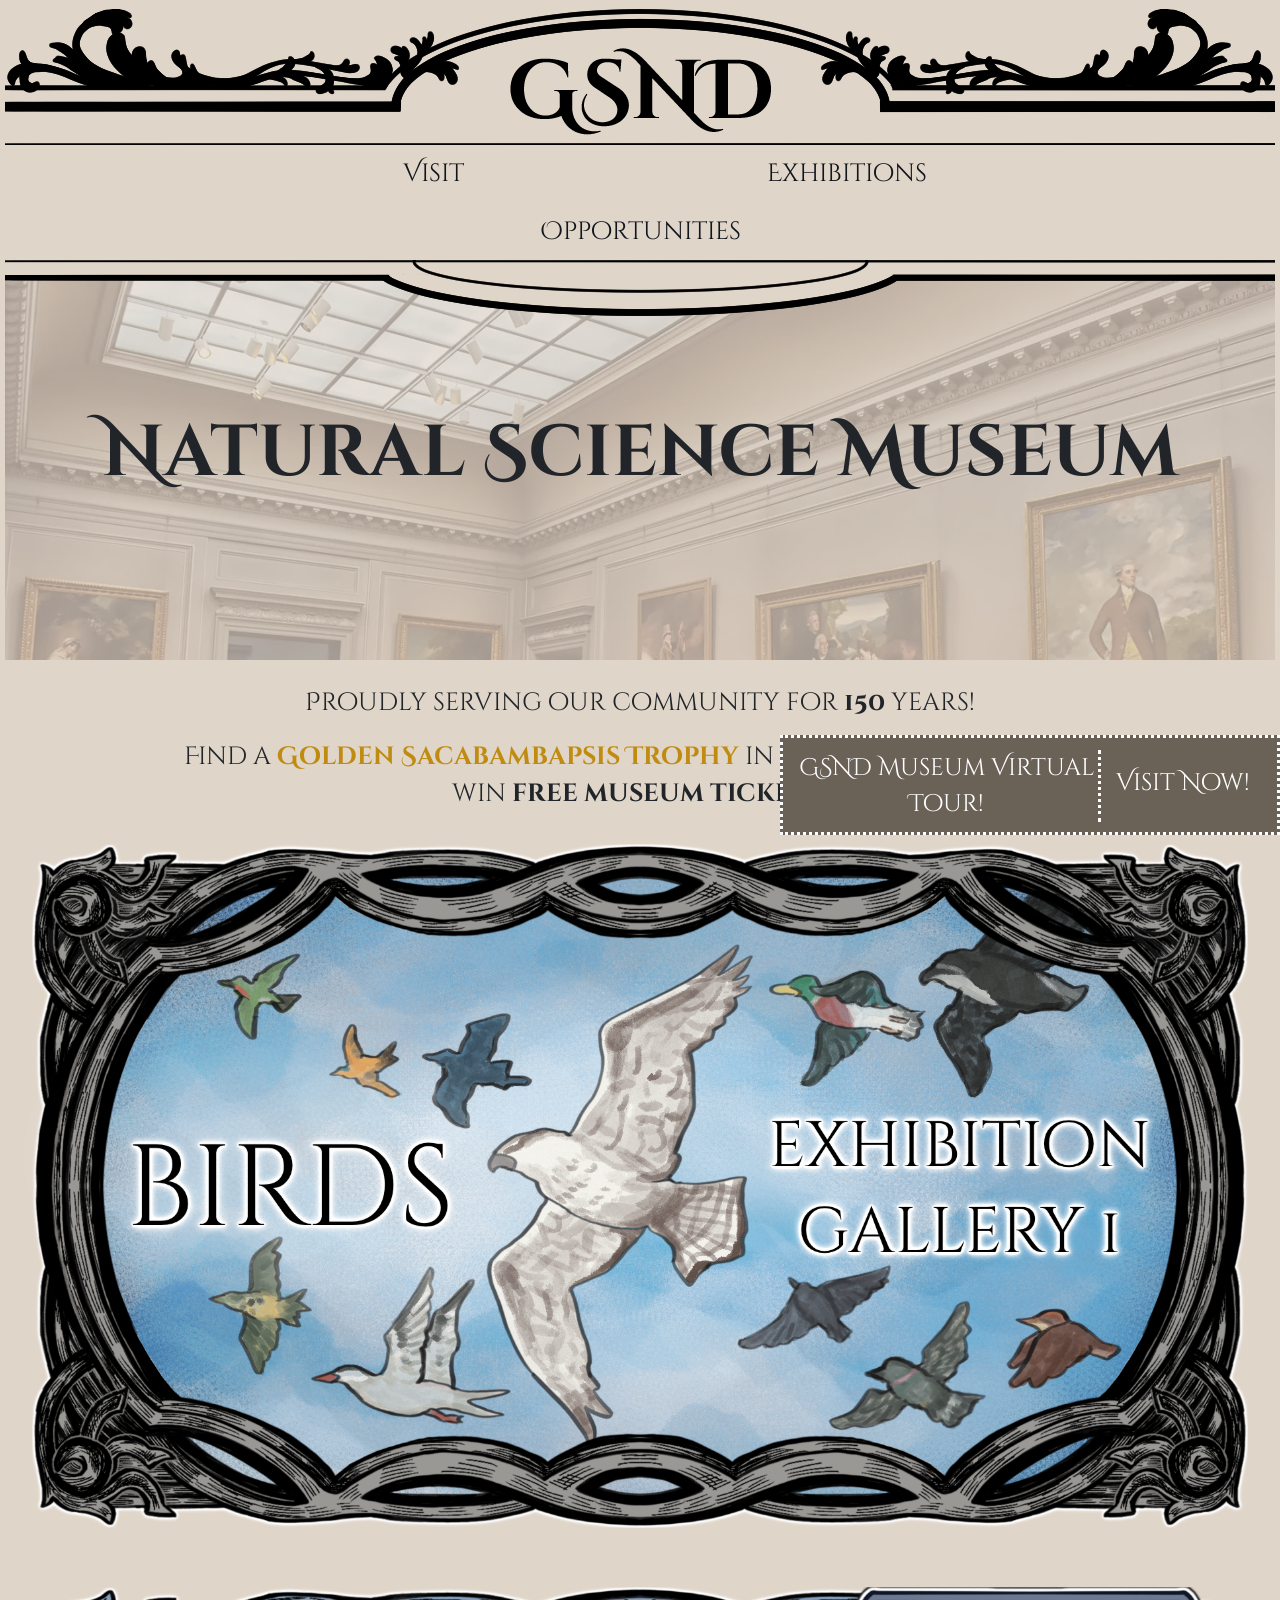
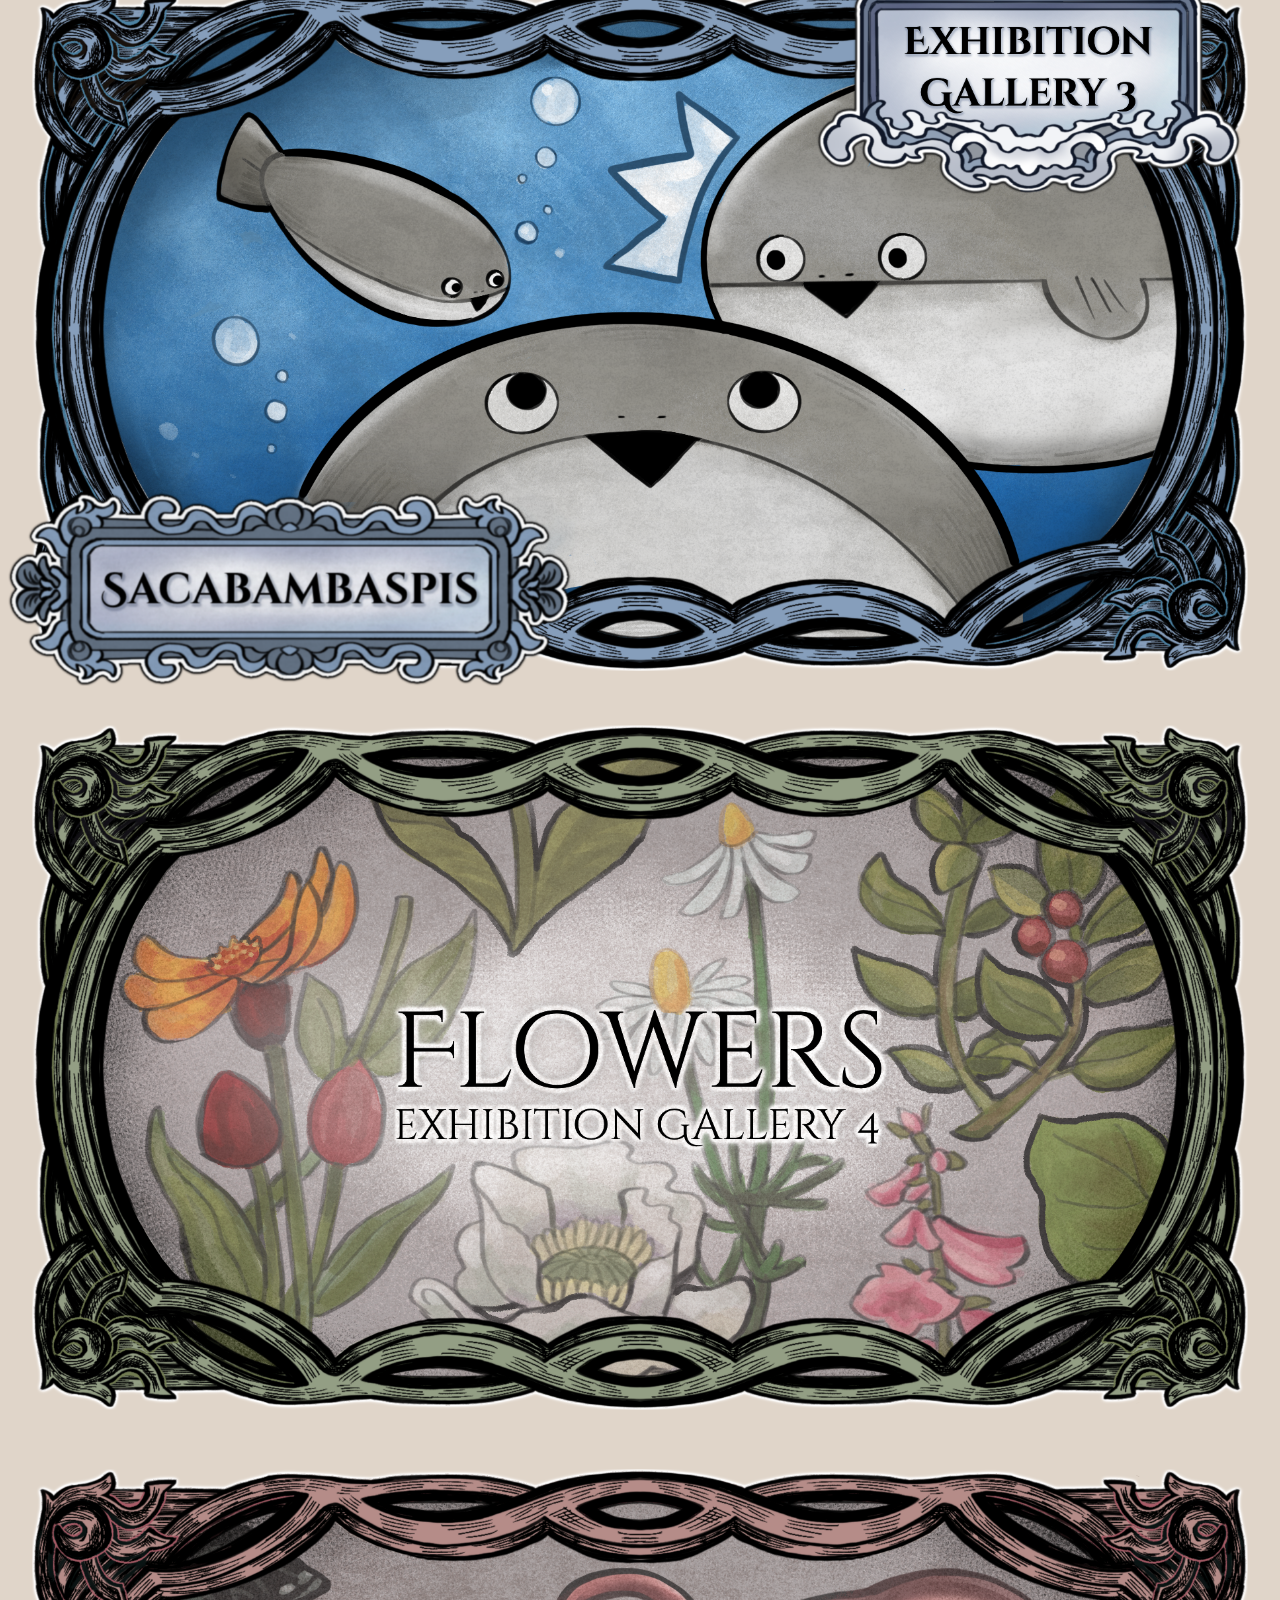
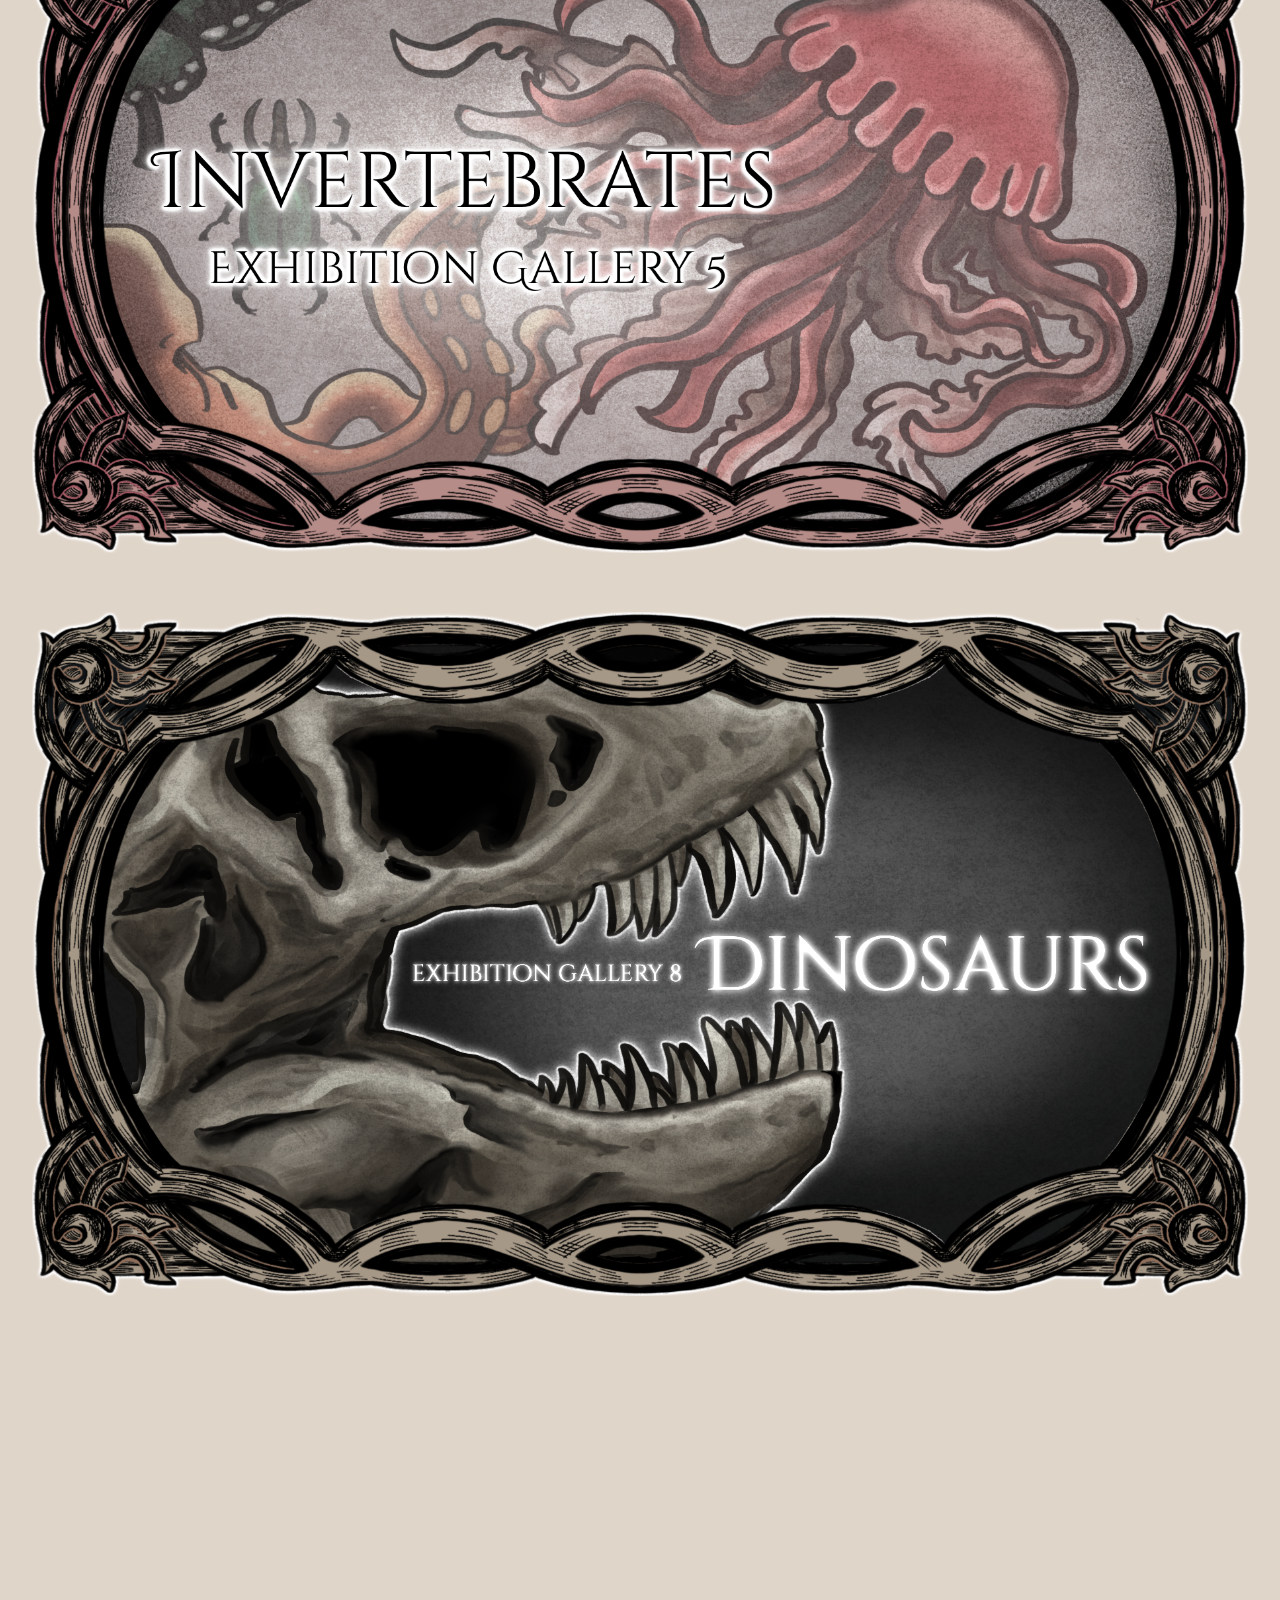
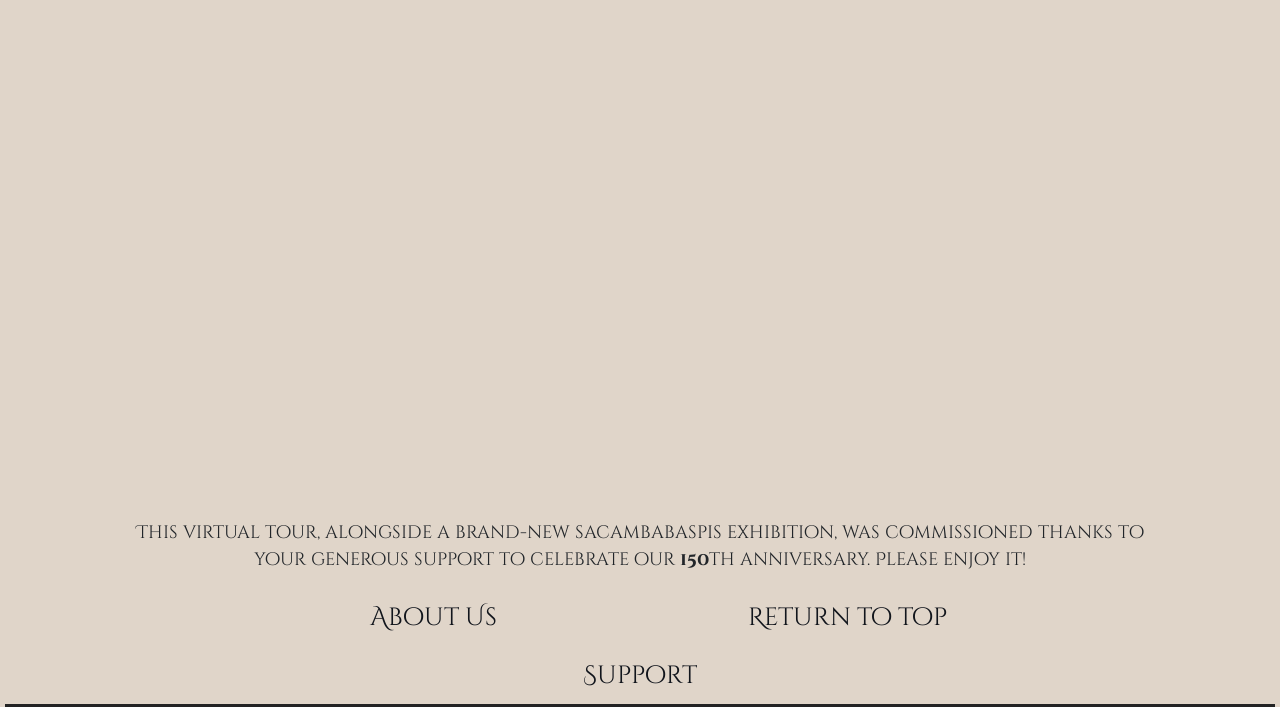
==== commit a5b55f8f: "Update itch.io embed" ====
--- a/index.html
+++ b/index.html
@@ -86,10 +86,9 @@
             <br> 
 
             <div id="virtual-tour">
-                <iframe frameborder="0" src="https://itch.io/embed-upload/16915027?color=333333" allowfullscreen="" width="1200" height="725"><a href="https://raddishradish.itch.io/museum-tour">Play Museum Tour on itch.io</a></iframe>            
+                <iframe frameborder="0" src="https://itch.io/embed-upload/16916327?color=473A2C" allowfullscreen="" width="1200" height="745"><a href="https://raddishradish.itch.io/museum-tour">Play Museum Tour on itch.io</a></iframe>
+                <p style="text-align: center; font-size: 18px;"><br>This virtual tour, alongside a brand-new sacambabaspis exhibition, was commissioned thanks to <br>your generous support to celebrate our <b>150</b>th anniversary. Please enjoy it!<br></p>
             </div>
-            <div id ="#small-container"><p style="text-align: center; font-size: 18px;"><br>This virtual tour, alongside the brand-new sacambabaspis exhibition, was commissioned thanks to <br>your generous support to celebrate our <b>150</b>th anniversary. Please enjoy it!<br></p></div>
-            
             <div id="navBar" class="container" style="width: 1270px;">
                 <a href="https://gsnd2027.carrd.co/" target="_blank"><button class="buttonNav">About Us</button></a>
                 <a href="#top"><button class="buttonNav">Return to top</button></a>
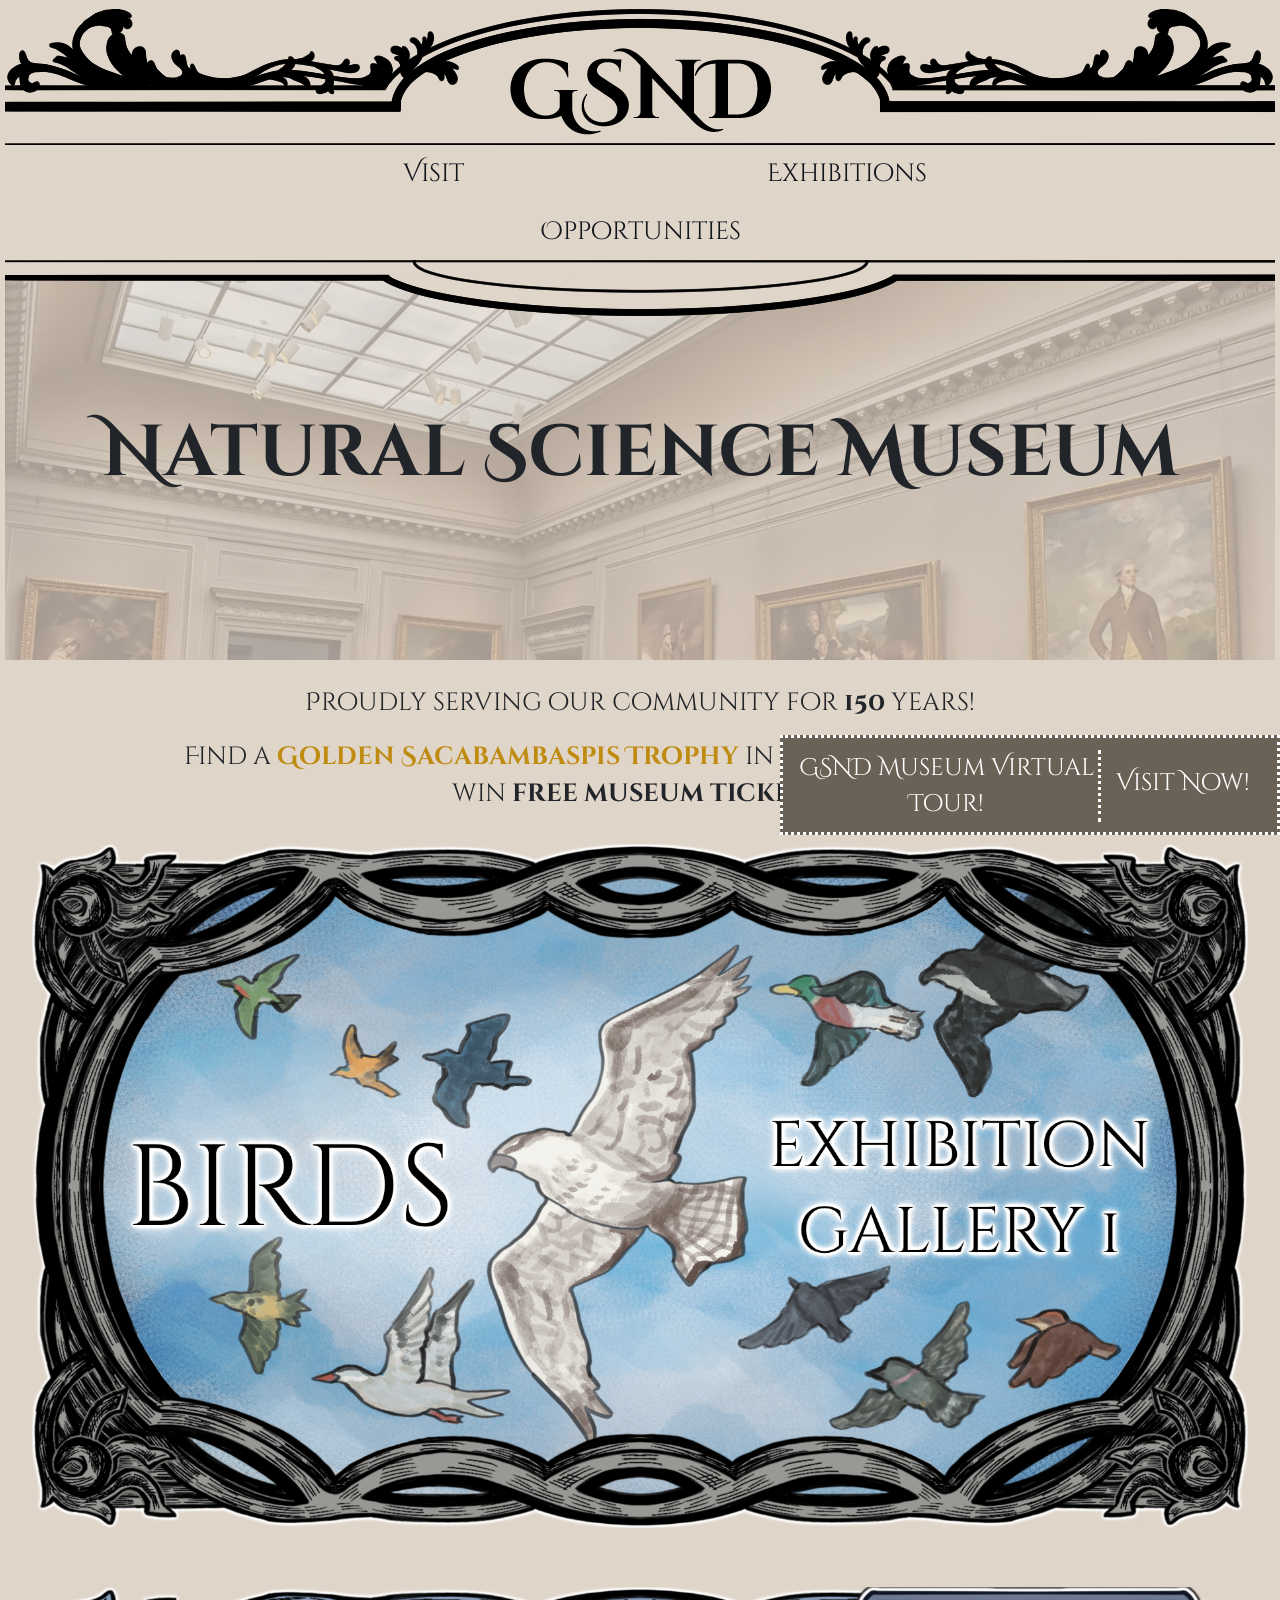
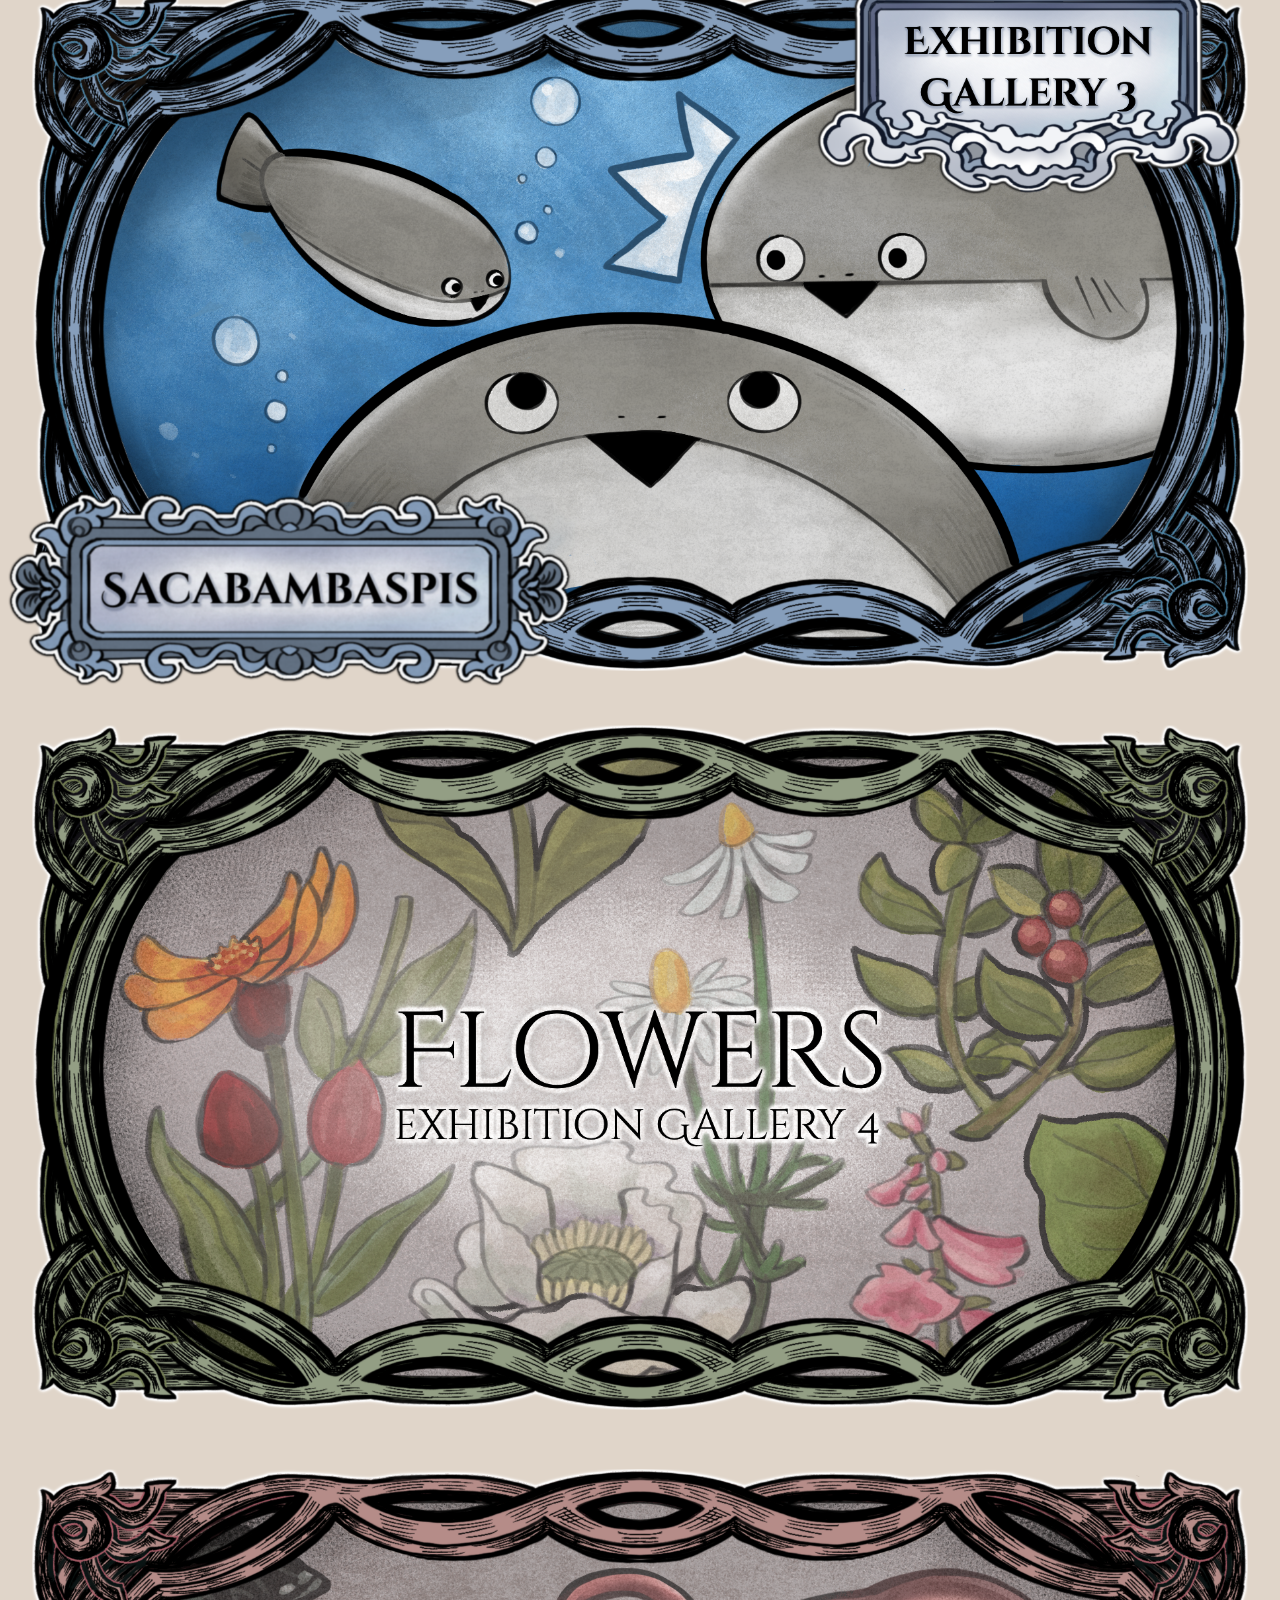
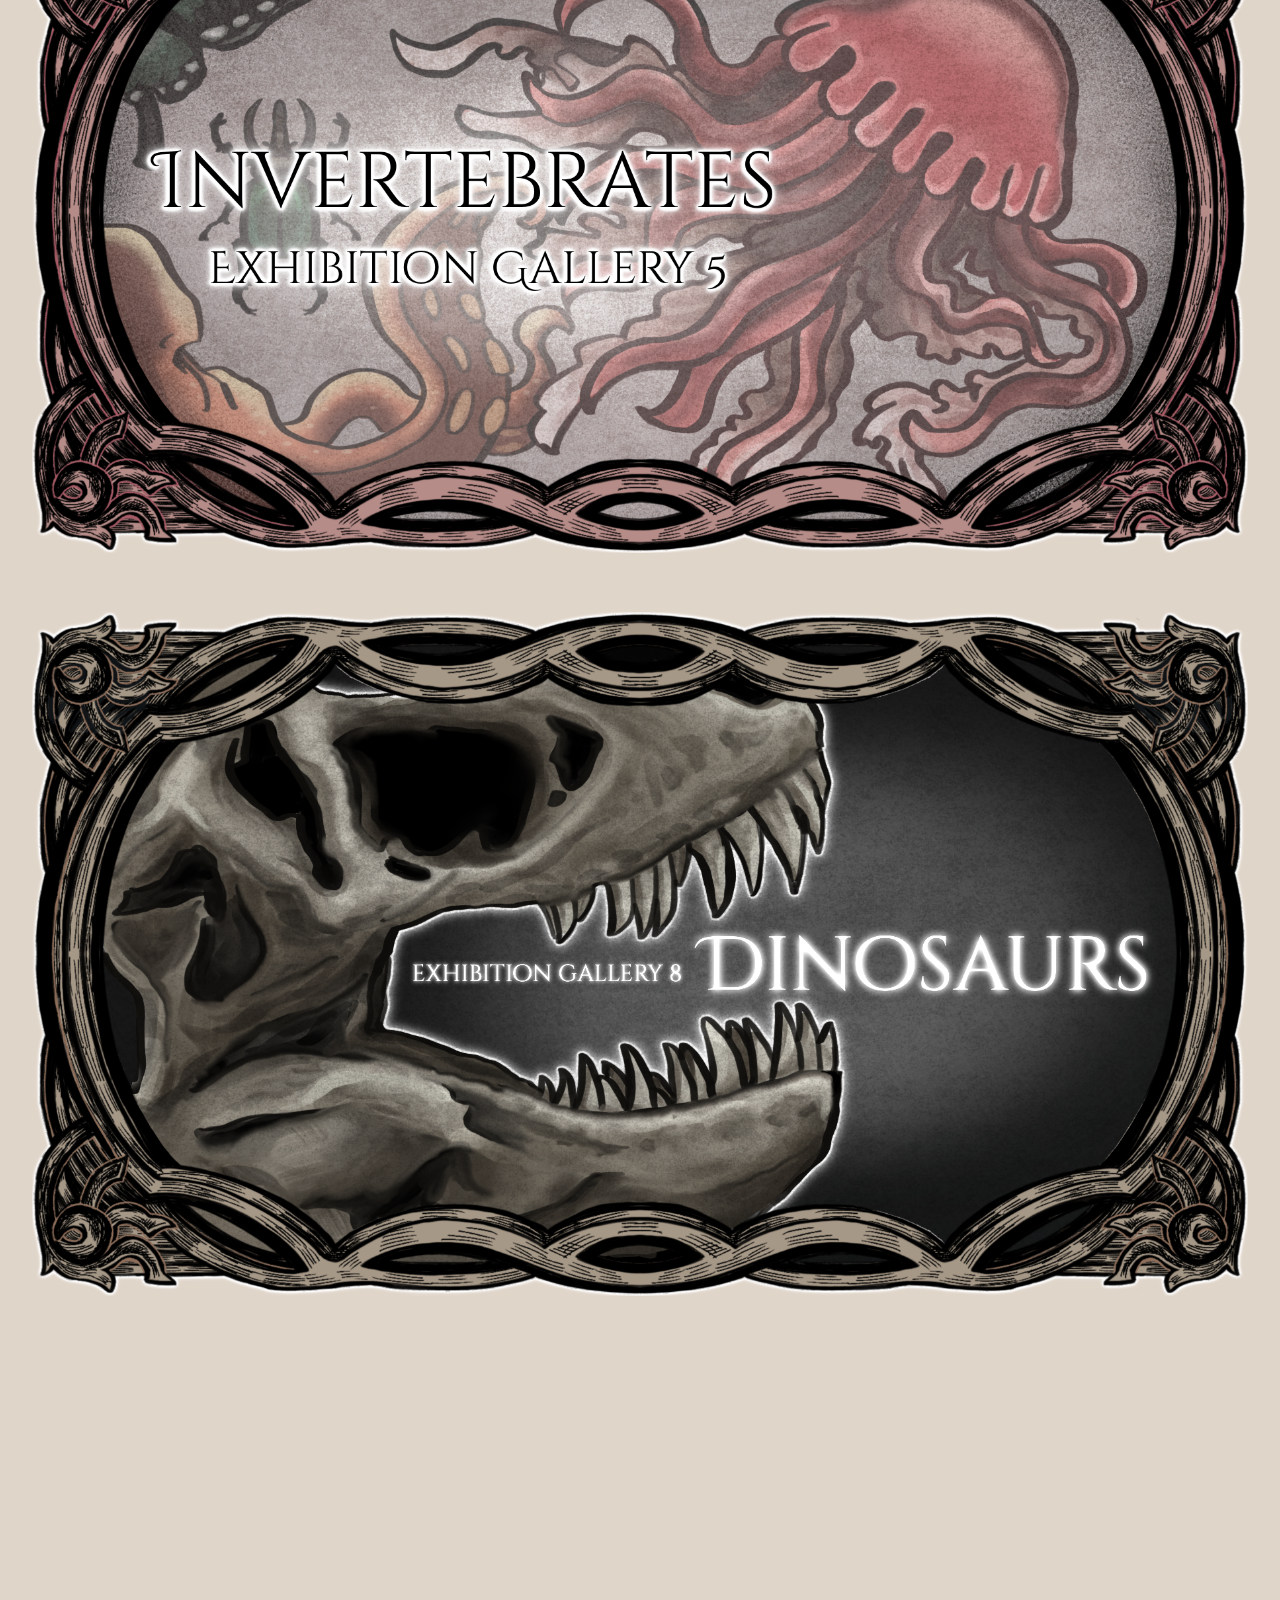
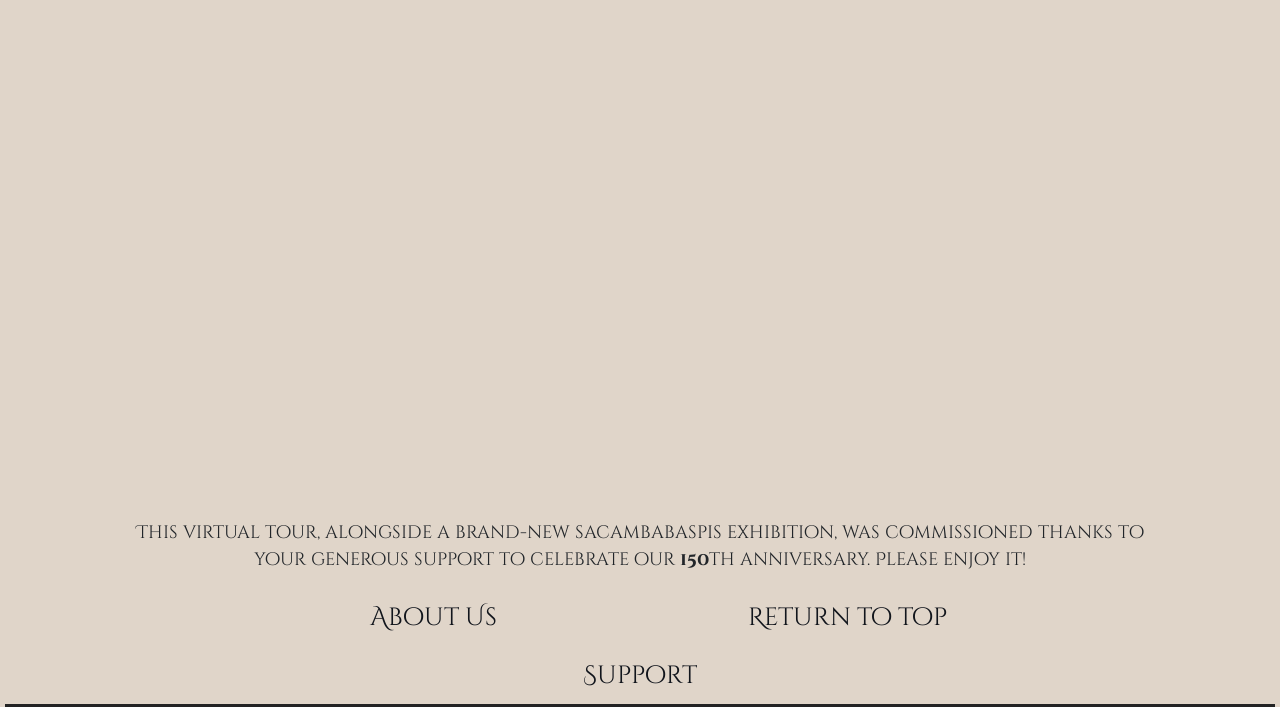
==== commit 2a9c2991: "Fix sacabambaspis spelling" ====
--- a/index.html
+++ b/index.html
@@ -57,7 +57,7 @@
             <br>
             
             <p style="text-align: center; font-size: 25px;">Proudly serving our community for <b>150</b> years!</p>
-            <p style="text-align: center; font-size: 25px;">Find a <b style="color: rgb(191, 139, 16);">Golden Sacabambapsis Trophy</b> in our 
+            <p style="text-align: center; font-size: 25px;">Find a <b style="color: rgb(191, 139, 16);">Golden Sacabambaspis Trophy</b> in our 
             virtual tour and <br>win <b>free museum tickets!</b></p>
 
             <div style="margin-bottom: 5px;">
@@ -86,7 +86,7 @@
             <br> 
 
             <div id="virtual-tour">
-                <iframe frameborder="0" src="https://itch.io/embed-upload/16916327?color=473A2C" allowfullscreen="" width="1200" height="745"><a href="https://raddishradish.itch.io/museum-tour">Play Museum Tour on itch.io</a></iframe>
+                <iframe frameborder="0" src="https://itch.io/embed-upload/16922474?color=473A2C" allowfullscreen="" width="1200" height="745"><a href="https://raddishradish.itch.io/museum-tour">Play Museum Tour on itch.io</a></iframe>
                 <p style="text-align: center; font-size: 18px;"><br>This virtual tour, alongside a brand-new sacambabaspis exhibition, was commissioned thanks to <br>your generous support to celebrate our <b>150</b>th anniversary. Please enjoy it!<br></p>
             </div>
             <div id="navBar" class="container" style="width: 1270px;">
